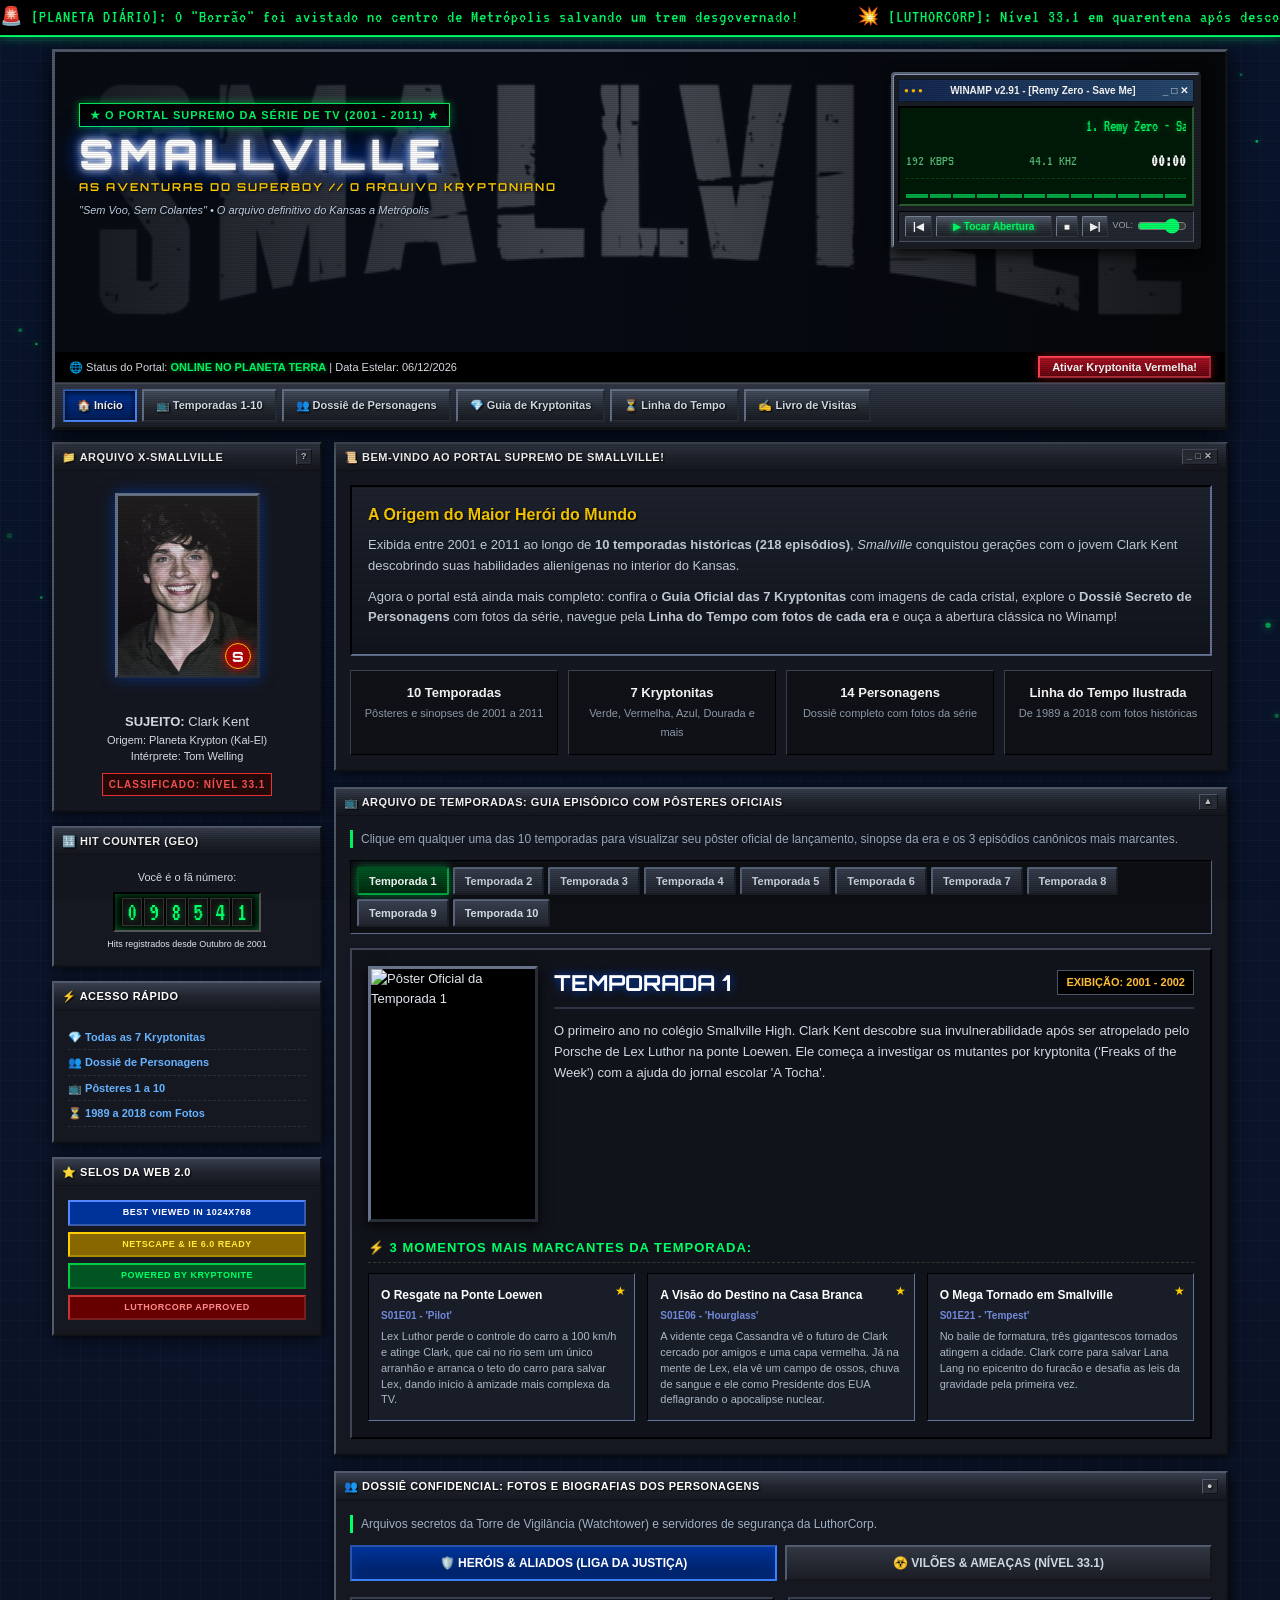
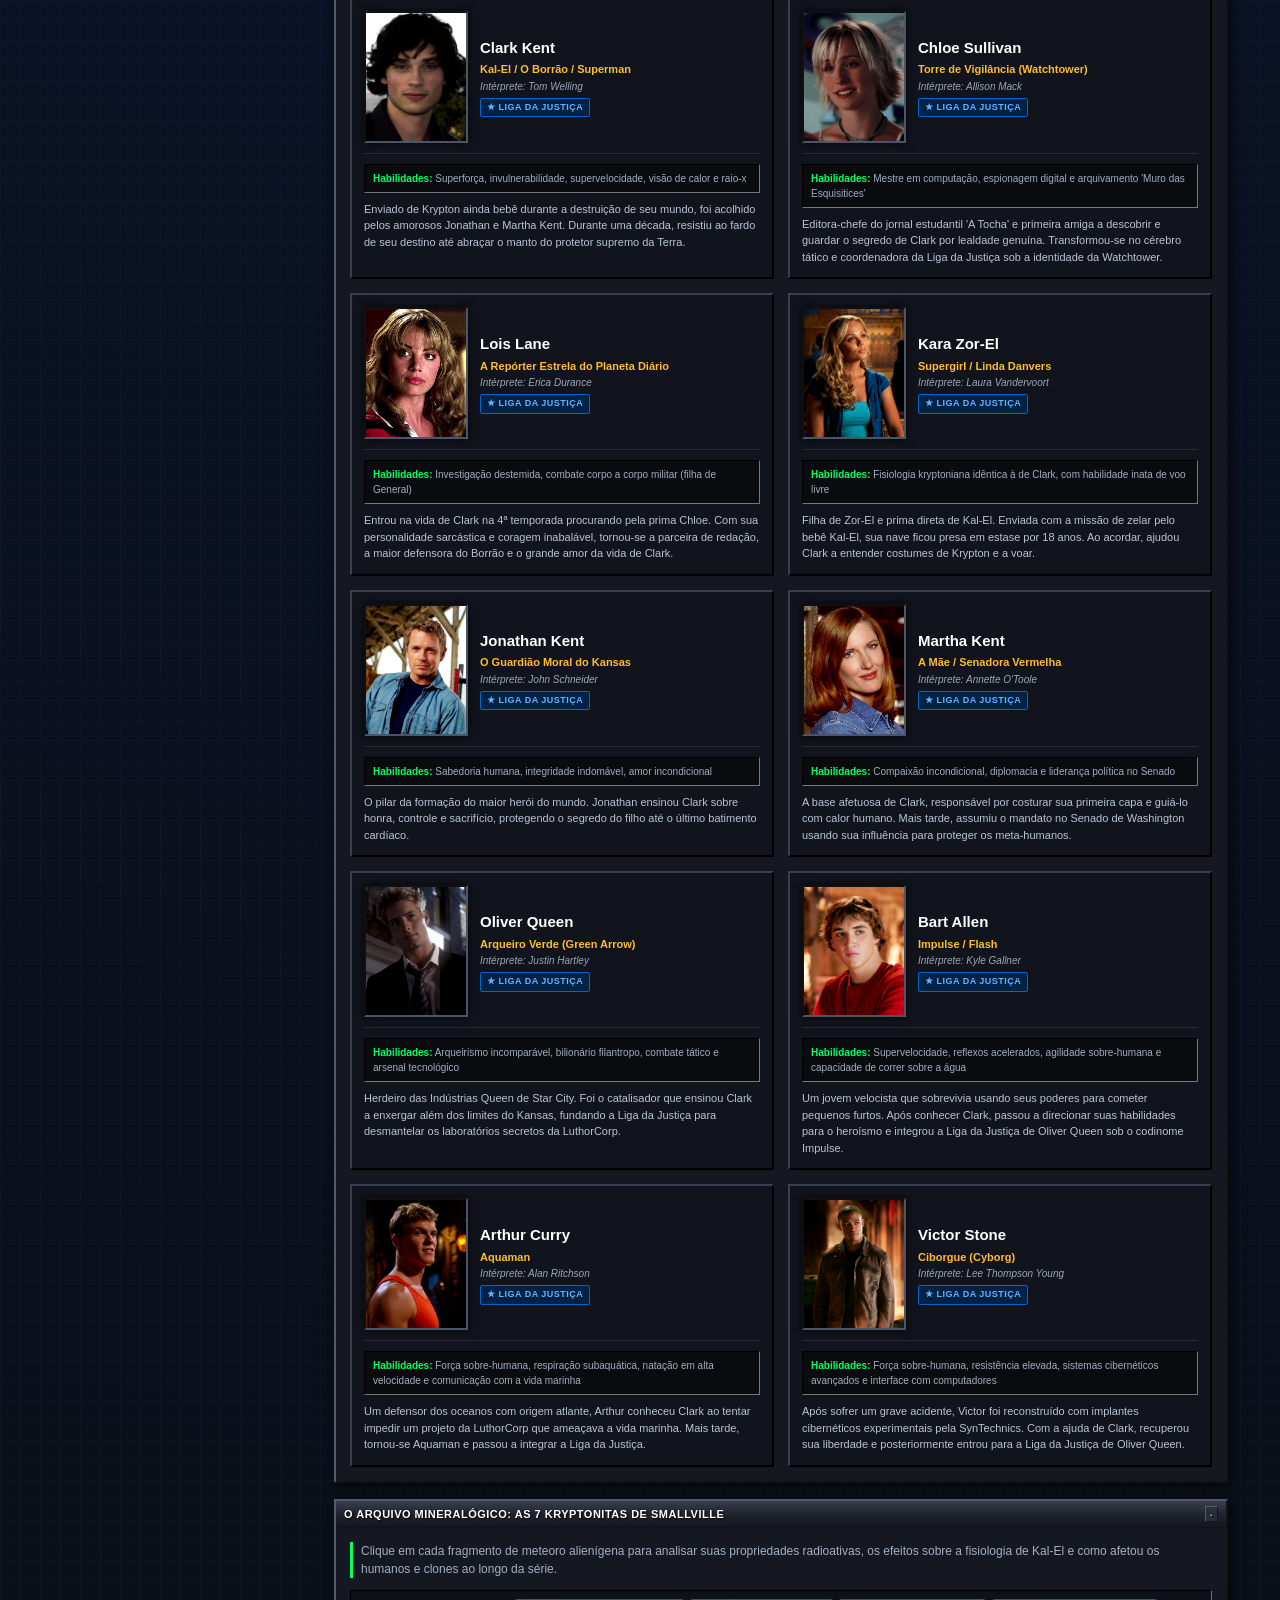
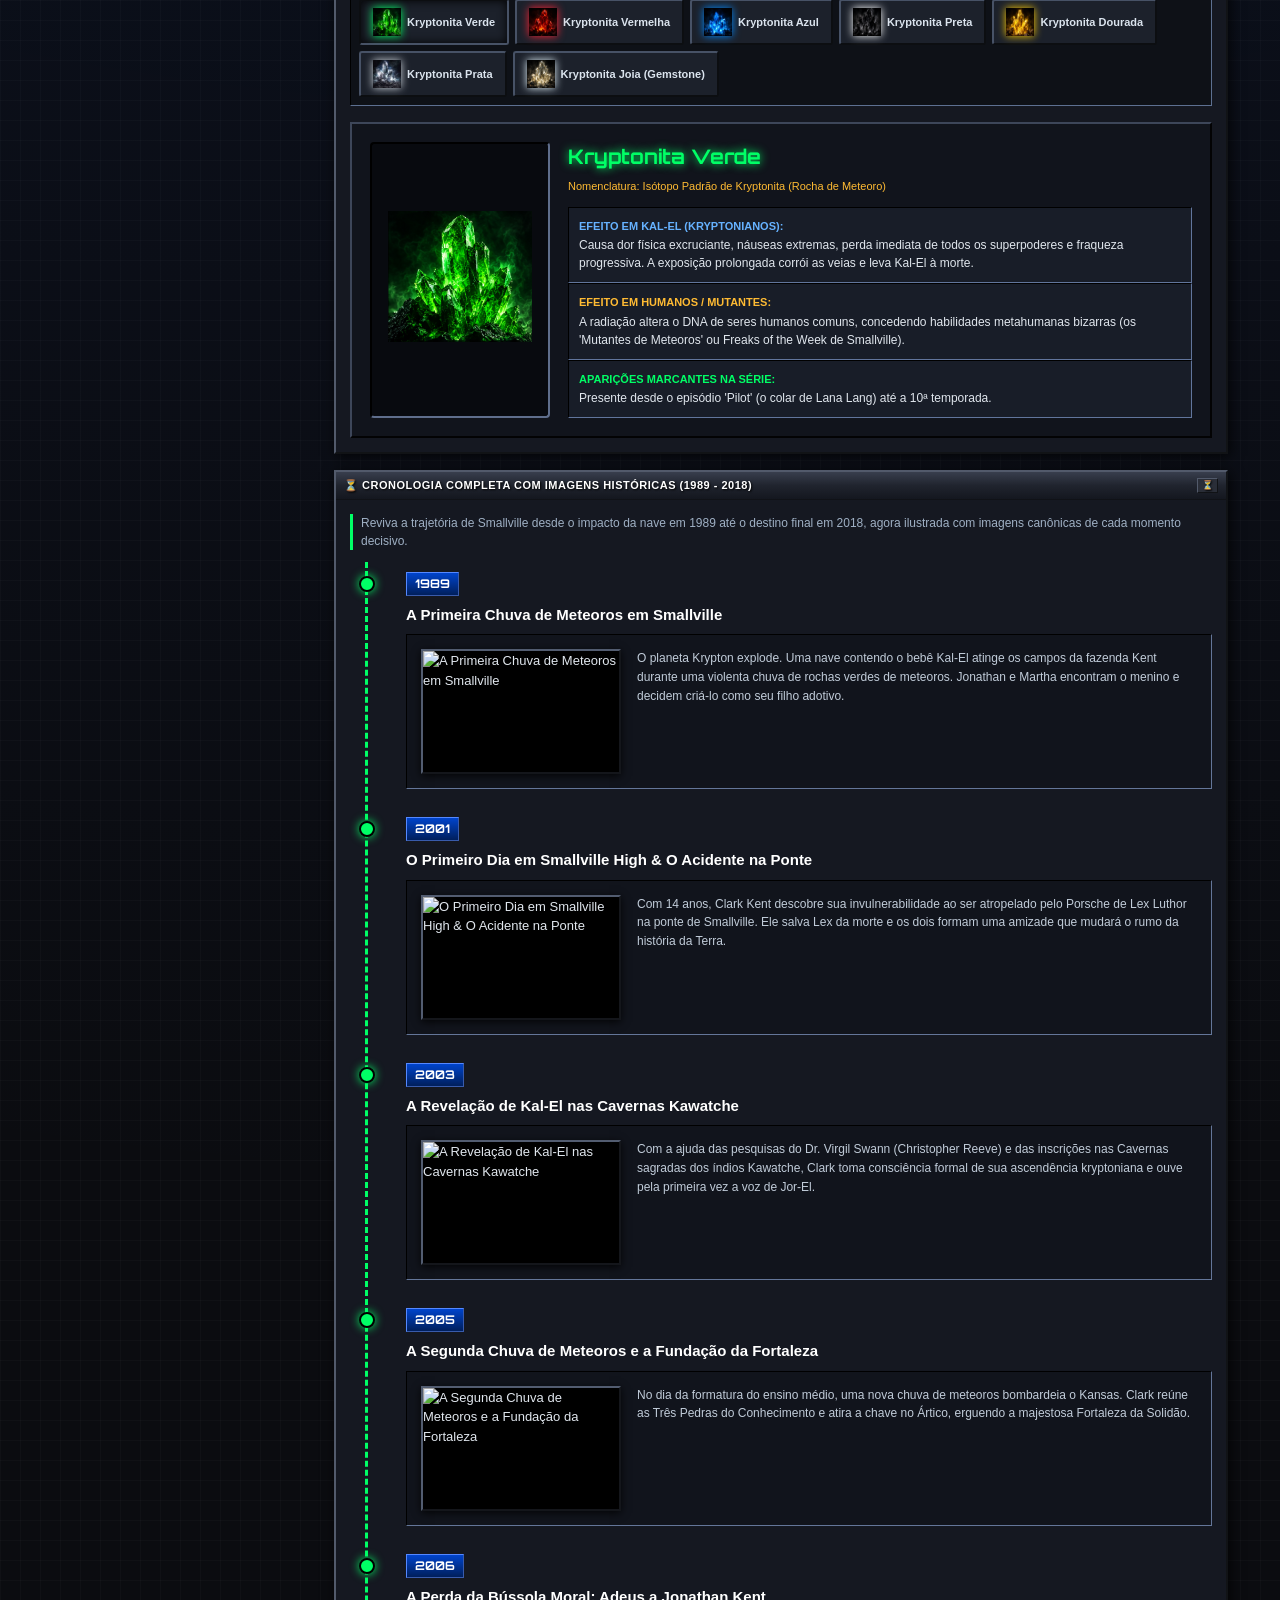
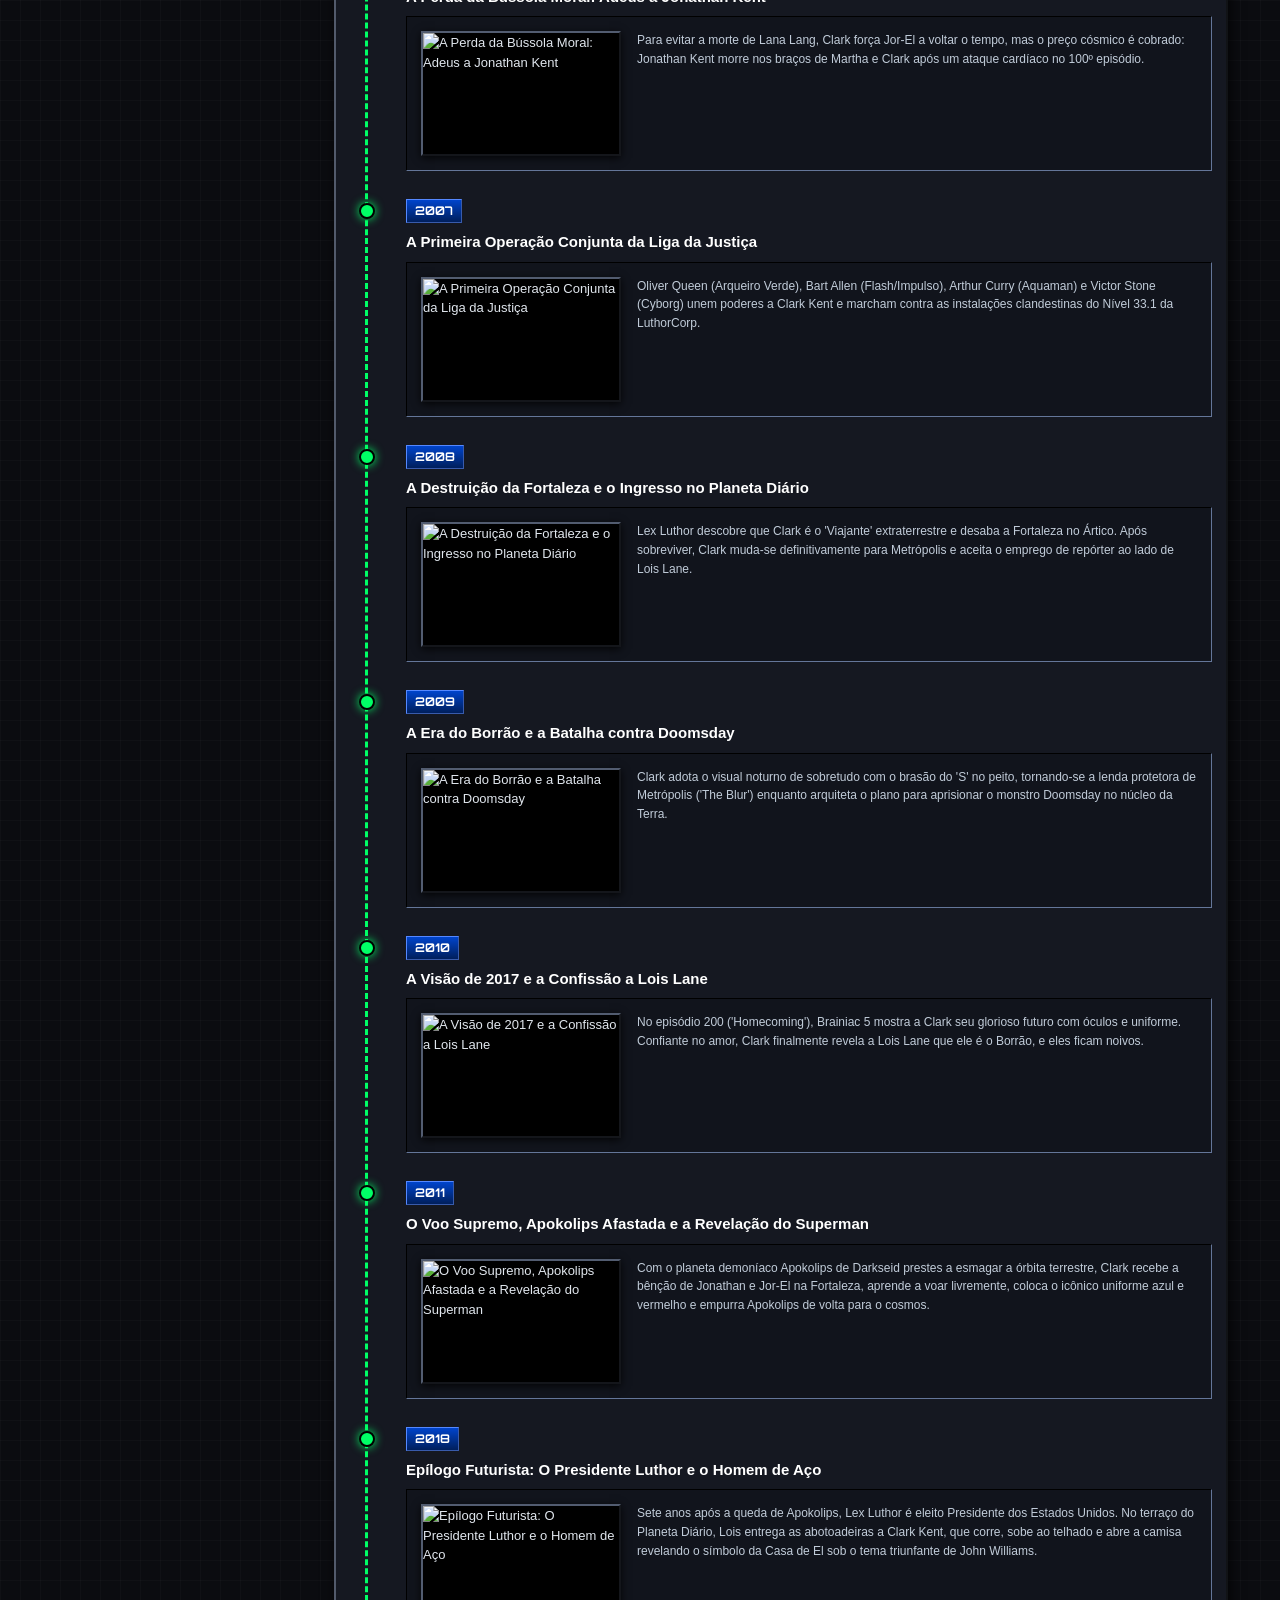
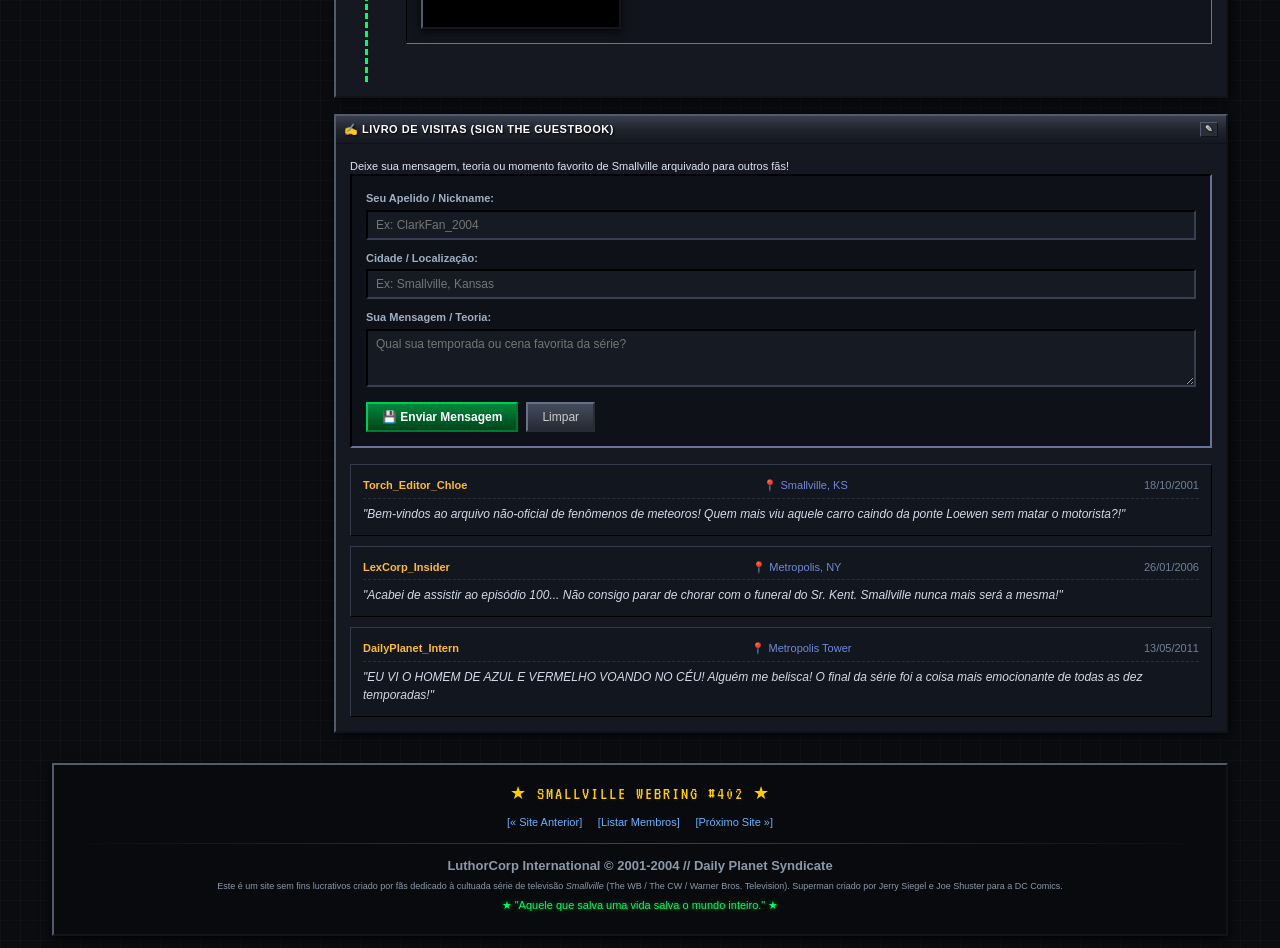
==== index.html @ 9d69d906 "Smallville pagina de fãs" ====
<!DOCTYPE html>
<html lang="pt-BR">
<head>
  <meta charset="UTF-8">
  <meta name="viewport" content="width=device-width, initial-scale=1.0">
  <title>Smallville Legends - Portal Oficial dos Anos 2000 (1989-2011)</title>
  <meta name="description" content="O portal definitivo dos anos 2000 de Smallville: temporadas, personagens, guia completo das kryptonitas e linha do tempo com fotos.">
  <link rel="stylesheet" href="styles.css">
  <link rel="preconnect" href="https://fonts.googleapis.com">
  <link rel="preconnect" href="https://fonts.gstatic.com" crossorigin>
  <link href="https://fonts.googleapis.com/css2?family=VT323&family=Orbitron:wght@600;800;900&family=Special+Elite&display=swap" rel="stylesheet">
</head>
<body>
 
  <!-- Canvas de Partículas de Meteoros Animadas -->
  <canvas id="meteorCanvas" class="meteor-canvas"></canvas>
 
  <!-- Efeito Scanlines Retro -->
  <div class="scanlines-overlay"></div>
 
  <!-- Áudio Oficial da Abertura: Remy Zero - Save Me -->
  <audio id="themeAudio" src="assets/audio/save-me.mp3" preload="auto"></audio>
 
  <!-- Música do Clark: Resiliente Nordista (toca ao clicar na foto / no "S") -->
  <audio id="clarkAudio" src="assets/audio/resiliente-nordista.mp3" preload="none"></audio>
 
  <!-- Barra de Notícias Animada (Marquee Clássico) -->
  <div class="marquee-bar">
    <div class="marquee-content">
      <span>🚨 [PLANETA DIÁRIO]: O "Borrão" foi avistado no centro de Metrópolis salvando um trem desgovernado!</span>
      <span>💥 [LUTHORCORP]: Nível 33.1 em quarentena após descoberta de fragmento de Kryptonita Dourada!</span>
      <span>🪐 [FORTALEZA DA SOLIDÃO]: "Kal-El, o destino da humanidade depende do seu coração." — Jor-El</span>
      <span>🎵 [TRILHA SONORA]: "Somebody save me... let your warm hands break right through me!"</span>
    </div>
  </div>
 
  <div class="page-wrapper">
 
    <!-- CABEÇALHO RETRÔ COM BANNER CINEMATOGRÁFICO ORIGINAL -->
    <header class="retro-header">
      <div class="header-banner">
        <div class="banner-content">
          <div class="header-titles">
            <div class="krypton-badge">★ O PORTAL SUPREMO DA SÉRIE DE TV (2001 - 2011) ★</div>
            <h1 class="main-title">
              <span class="title-smallville">SMALLVILLE</span>
              <span class="title-sub">AS AVENTURAS DO SUPERBOY // O ARQUIVO KRYPTONIANO</span>
            </h1>
            <p class="tagline">"Sem Voo, Sem Colantes" &bull; O arquivo definitivo do Kansas a Metrópolis</p>
          </div>
 
          <!-- Mini Winamp Player v2.91 -->
          <div class="winamp-player" id="winampPlayer">
            <div class="winamp-titlebar">
              <span class="winamp-dots">● ● ●</span>
              <span class="winamp-title-text">WINAMP v2.91 - [Remy Zero - Save Me]</span>
              <span class="winamp-min">_ □ ✕</span>
            </div>
            <div class="winamp-screen">
              <div class="winamp-track-name">
                <marquee scrollamount="3" id="winampMarquee">1. Remy Zero - Save Me (Smallville TV Theme) [Original Broadcast Audio]</marquee>
              </div>
              <div class="winamp-display-row">
                <span class="winamp-kbps">192 KBPS</span>
                <span class="winamp-khz">44.1 KHZ</span>
                <span class="winamp-time" id="winampTime">00:00</span>
              </div>
              <!-- Visualizador Equalizador -->
              <div class="equalizer-bars" id="eqBars">
                <span class="bar"></span><span class="bar"></span><span class="bar"></span>
                <span class="bar"></span><span class="bar"></span><span class="bar"></span>
                <span class="bar"></span><span class="bar"></span><span class="bar"></span>
                <span class="bar"></span><span class="bar"></span><span class="bar"></span>
              </div>
            </div>
            <div class="winamp-controls">
              <button class="winamp-btn" id="btnPrev" title="Voltar 5s">|◀</button>
              <button class="winamp-btn winamp-btn-play" id="btnPlay" title="Tocar / Pausar Abertura">▶ Tocar Abertura</button>
              <button class="winamp-btn" id="btnStop" title="Parar">■</button>
              <button class="winamp-btn" id="btnNext" title="Avançar 5s">▶|</button>
              <div class="winamp-vol">
                <span>VOL:</span>
                <input type="range" id="volSlider" min="0" max="100" value="80">
              </div>
            </div>
          </div>
        </div>
      </div>
 
      <!-- Barra de Ferramentas / Status Retrô -->
      <div class="retro-toolbar">
        <div class="toolbar-left">
          <span class="netscape-icon">🌐</span>
          <span>Status do Portal: <strong class="neon-green">ONLINE NO PLANETA TERRA</strong></span>
          <span class="pipe">|</span>
          <span>Data Estelar: <span id="currentDate">14/10/2026</span></span>
        </div>
        <div class="toolbar-right">
          <!-- Botão Modo Kryptonita Vermelha -->
          <button class="kryptonite-mode-btn" id="btnRedK" title="Modo Chad Ativado">
            <span class="stone-icon"></span> <span id="redKText">Ativar Kryptonita Vermelha!</span>
          </button>
        </div>
      </div>
 
      <!-- Menu de Navegação Metálico com Abas Expandidas -->
      <nav class="retro-nav" id="mainNav">
        <ul>
          <li><a href="#inicio" class="nav-tab active">🏠 Início</a></li>
          <li><a href="#temporadas" class="nav-tab">📺 Temporadas 1-10</a></li>
          <li><a href="#personagens" class="nav-tab">👥 Dossiê de Personagens</a></li>
          <li><a href="#kryptonitas" class="nav-tab">💎 Guia de Kryptonitas</a></li>
          <li><a href="#cronologia" class="nav-tab">⏳ Linha do Tempo</a></li>
          <li><a href="#guestbook" class="nav-tab">✍️ Livro de Visitas</a></li>
        </ul>
      </nav>
    </header>
 
    <!-- CONTEÚDO PRINCIPAL (GRID ANOS 2000) -->
    <main class="main-content-grid">
 
      <!-- COLUNA LATERAL ESQUERDA (SIDEBAR RETRO) -->
      <aside class="sidebar-left">
        <!-- Caixa: Identidade Secreta com a Foto Enviada pelo Usuário -->
        <div class="retro-box window-box">
          <div class="box-header">
            <span>📁 ARQUIVO X-SMALLVILLE</span>
            <span class="win-btn">?</span>
          </div>
          <div class="box-body center-text">
            <div class="sidebar-photo-frame" id="clarkSongTrigger" role="button" tabindex="0" aria-pressed="false" aria-label="Tocar ou pausar a música Resiliente Nordista">
              <img src="assets/images/clark_uploaded.jpg" alt="Clark Kent - Tom Welling" class="sidebar-portrait">
              <div class="shield-overlay">S</div>
            </div>
            <p class="clark-song-hint" id="clarkSongHint" aria-live="polite"></p>
            <p class="box-highlight"><strong>SUJEITO:</strong> Clark Kent</p>
            <p class="font-small">Origem: Planeta Krypton (Kal-El)</p>
            <p class="font-small">Intérprete: Tom Welling</p>
            <div class="badge-status">CLASSIFICADO: NÍVEL 33.1</div>
          </div>
        </div>
 
        <!-- Caixa: Contador de Visitas Retrô -->
        <div class="retro-box window-box">
          <div class="box-header">
            <span>🔢 HIT COUNTER (GEO)</span>
          </div>
          <div class="box-body center-text">
            <p class="font-small">Você é o fã número:</p>
            <div class="counter-display" id="visitCounter">
              <span class="digit">0</span>
              <span class="digit">0</span>
              <span class="digit">0</span>
              <span class="digit">0</span>
              <span class="digit">0</span>
              <span class="digit">1</span>
            </div>
            <p class="font-micro">Hits registrados desde Outubro de 2001</p>
          </div>
        </div>
 
        <!-- Atalhos Rápidos da Série -->
        <div class="retro-box window-box">
          <div class="box-header">
            <span>⚡ ACESSO RÁPIDO</span>
          </div>
          <div class="box-body">
            <ul class="retro-links-list">
              <li><a href="#kryptonitas" class="quick-link">💎 Todas as 7 Kryptonitas</a></li>
              <li><a href="#personagens" class="quick-link">👥 Dossiê de Personagens</a></li>
              <li><a href="#temporadas" class="quick-link">📺 Pôsteres 1 a 10</a></li>
              <li><a href="#cronologia" class="quick-link">⏳ 1989 a 2018 com Fotos</a></li>
            </ul>
          </div>
        </div>
 
        <!-- Caixa: Selos da Web 2.0 -->
        <div class="retro-box window-box">
          <div class="box-header">
            <span>⭐ SELOS DA WEB 2.0</span>
          </div>
          <div class="box-body center-text web-badges">
            <div class="retro-badge badge-blue">BEST VIEWED IN 1024x768</div>
            <div class="retro-badge badge-yellow">NETSCAPE & IE 6.0 READY</div>
            <div class="retro-badge badge-green">POWERED BY KRYPTONITE</div>
            <div class="retro-badge badge-red">LUTHORCORP APPROVED</div>
          </div>
        </div>
      </aside>
 
      <!-- COLUNA CENTRAL (CONTEÚDO DINÂMICO) -->
      <section class="main-column">
 
        <!-- SEÇÃO: INÍCIO / BOAS-VINDAS -->
        <article class="retro-box window-box mb-4" id="inicio">
          <div class="box-header">
            <span>📜 BEM-VINDO AO PORTAL SUPREMO DE SMALLVILLE!</span>
            <span class="win-btn">_ □ ✕</span>
          </div>
          <div class="box-body">
            <div class="welcome-intro">
              <div class="welcome-callout">
                <h3>A Origem do Maior Herói do Mundo</h3>
                <p>
                  Exibida entre 2001 e 2011 ao longo de <strong>10 temporadas históricas (218 episódios)</strong>, <em>Smallville</em> conquistou gerações com o jovem Clark Kent descobrindo suas habilidades alienígenas no interior do Kansas.
                </p>
                <p>
                  Agora o portal está ainda mais completo: confira o <strong>Guia Oficial das 7 Kryptonitas</strong> com imagens de cada cristal, explore o <strong>Dossiê Secreto de Personagens</strong> com fotos da série, navegue pela <strong>Linha do Tempo com fotos de cada era</strong> e ouça a abertura clássica no Winamp!
                </p>
              </div>
            </div>
 
            <!-- Destaques Rápidos -->
            <div class="quick-facts-grid">
              <div class="fact-card">
                <strong>10 Temporadas</strong>
                <span>Pôsteres e sinopses de 2001 a 2011</span>
              </div>
              <div class="fact-card">
                <strong>7 Kryptonitas</strong>
                <span>Verde, Vermelha, Azul, Dourada e mais</span>
              </div>
              <div class="fact-card">
                <strong>14 Personagens</strong>
                <span>Dossiê completo com fotos da série</span>
              </div>
              <div class="fact-card">
                <strong>Linha do Tempo Ilustrada</strong>
                <span>De 1989 a 2018 com fotos históricas</span>
              </div>
            </div>
          </div>
        </article>
 
        <!-- SEÇÃO 1: MELHORES MOMENTOS POR TEMPORADA (1 A 10 COM PÔSTERES) -->
        <article class="retro-box window-box mb-4" id="temporadas">
          <div class="box-header">
            <span>📺 ARQUIVO DE TEMPORADAS: GUIA EPISÓDICO COM PÔSTERES OFICIAIS</span>
            <span class="win-btn">▲</span>
          </div>
          <div class="box-body">
            <p class="section-desc">
              Clique em qualquer uma das 10 temporadas para visualizar seu pôster oficial de lançamento, sinopse da era e os 3 episódios canônicos mais marcantes.
            </p>
 
            <div class="seasons-nav" id="seasonsTabs">
              <button class="season-btn active" data-season="1">Temporada 1</button>
              <button class="season-btn" data-season="2">Temporada 2</button>
              <button class="season-btn" data-season="3">Temporada 3</button>
              <button class="season-btn" data-season="4">Temporada 4</button>
              <button class="season-btn" data-season="5">Temporada 5</button>
              <button class="season-btn" data-season="6">Temporada 6</button>
              <button class="season-btn" data-season="7">Temporada 7</button>
              <button class="season-btn" data-season="8">Temporada 8</button>
              <button class="season-btn" data-season="9">Temporada 9</button>
              <button class="season-btn" data-season="10">Temporada 10</button>
            </div>
 
            <div class="seasons-display" id="seasonContentArea">
              <!-- Renderizado via JavaScript -->
            </div>
          </div>
        </article>
 
        <!-- SEÇÃO 2: DOSSIÊ DE PERSONAGENS COM FOTOS REAIS -->
        <article class="retro-box window-box mb-4" id="personagens">
          <div class="box-header">
            <span>👥 DOSSIÊ CONFIDENCIAL: FOTOS E BIOGRAFIAS DOS PERSONAGENS</span>
            <span class="win-btn">●</span>
          </div>
          <div class="box-body">
            <p class="section-desc">
              Arquivos secretos da Torre de Vigilância (Watchtower) e servidores de segurança da LuthorCorp.
            </p>
 
            <div class="dossier-tabs">
              <button class="dossier-tab active" id="tabHeroes" data-filter="hero">
                <span class="shield-mini">🛡️</span> HERÓIS & ALIADOS (LIGA DA JUSTIÇA)
              </button>
              <button class="dossier-tab" id="tabVillains" data-filter="villain">
                <span class="skull-mini">☣️</span> VILÕES & AMEAÇAS (NÍVEL 33.1)
              </button>
            </div>
 
            <div class="characters-grid" id="charactersGrid">
              <!-- Renderizado via JavaScript com a foto enviada pelo usuário em Clark Kent -->
            </div>
          </div>
        </article>
 
        <!-- NOVA SEÇÃO: GUIA DEFINITIVO DAS KRYPTONITAS -->
        <article class="retro-box window-box mb-4" id="kryptonitas">
          <div class="box-header">
            <span>O ARQUIVO MINERALÓGICO: AS 7 KRYPTONITAS DE SMALLVILLE</span>
            <span class="win-btn">.</span>
          </div>
          <div class="box-body">
            <p class="section-desc">
              Clique em cada fragmento de meteoro alienígena para analisar suas propriedades radioativas, os efeitos sobre a fisiologia de Kal-El e como afetou os humanos e clones ao longo da série.
            </p>
 
            <!-- Seletor Interativo das Kryptonitas -->
            <div class="krypton-stones-nav" id="kryptonStonesNav">
              <!-- Botões gerados via JS -->
            </div>
 
            <!-- Painel de Exibição da Kryptonita Selecionada -->
            <div class="krypton-stone-display" id="kryptonStoneDisplay">
              <!-- Detalhes gerados via JS -->
            </div>
          </div>
        </article>
 
        <!-- SEÇÃO 3: LINHA DO TEMPO CRONOLÓGICA COM FOTOS REAIS (1989 - 2018) -->
        <article class="retro-box window-box mb-4" id="cronologia">
          <div class="box-header">
            <span>⏳ CRONOLOGIA COMPLETA COM IMAGENS HISTÓRICAS (1989 - 2018)</span>
            <span class="win-btn">⏳</span>
          </div>
          <div class="box-body">
            <p class="section-desc">
              Reviva a trajetória de Smallville desde o impacto da nave em 1989 até o destino final em 2018, agora ilustrada com imagens canônicas de cada momento decisivo.
            </p>
 
            <!-- Linha do Tempo Vertical Retrô Ilustrada -->
            <div class="retro-timeline" id="timelineContainer">
              <!-- Renderizado via JavaScript com fotos -->
            </div>
          </div>
        </article>
 
        <!-- SEÇÃO 4: LIVRO DE VISITAS RETRÔ (GUESTBOOK) -->
        <article class="retro-box window-box mb-4" id="guestbook">
          <div class="box-header">
            <span>✍️ LIVRO DE VISITAS (SIGN THE GUESTBOOK)</span>
            <span class="win-btn">✎</span>
          </div>
          <div class="box-body">
            <p class="font-small">Deixe sua mensagem, teoria ou momento favorito de Smallville arquivado para outros fãs!</p>
 
            <form class="guestbook-form" id="guestbookForm">
              <div class="form-row">
                <label for="gbAuthor">Seu Apelido / Nickname:</label>
                <input type="text" id="gbAuthor" placeholder="Ex: ClarkFan_2004" required>
              </div>
              <div class="form-row">
                <label for="gbLocation">Cidade / Localização:</label>
                <input type="text" id="gbLocation" placeholder="Ex: Smallville, Kansas" required>
              </div>
              <div class="form-row">
                <label for="gbMessage">Sua Mensagem / Teoria:</label>
                <textarea id="gbMessage" rows="3" placeholder="Qual sua temporada ou cena favorita da série?" required></textarea>
              </div>
              <div class="form-actions">
                <button type="submit" class="retro-submit-btn">💾 Enviar Mensagem</button>
                <button type="button" class="retro-reset-btn" id="btnResetGb">Limpar</button>
              </div>
            </form>
 
            <div class="guestbook-entries" id="guestbookEntries">
              <!-- Mensagens salvas aparecerão aqui -->
            </div>
          </div>
        </article>
 
      </section>
    </main>
 
    <!-- RODAPÉ RETRÔ ANOS 2000 -->
    <footer class="retro-footer">
      <div class="footer-weblinks">
        <span class="webring-label">★ SMALLVILLE WEBRING #402 ★</span>
        <div class="webring-nav">
          <a href="#inicio">[« Site Anterior]</a>
          <a href="#inicio">[Listar Membros]</a>
          <a href="#inicio">[Próximo Site »]</a>
        </div>
      </div>
 
      <div class="footer-divider"></div>
 
      <div class="footer-disclaimer">
        <p><strong>LuthorCorp International © 2001-2004 // Daily Planet Syndicate</strong></p>
        <p class="font-micro">
          Este é um site sem fins lucrativos criado por fãs dedicado à cultuada série de televisão <em>Smallville</em> (The WB / The CW / Warner Bros. Television).
          Superman criado por Jerry Siegel e Joe Shuster para a DC Comics.
        </p>
        <p class="neon-green font-small">★ "Aquele que salva uma vida salva o mundo inteiro." ★</p>
      </div>
    </footer>
 
  </div>
 
  <script src="app.js"></script>
</body>
</html>
---- styles.css ----
/* ==========================================================================
   SMALLVILLE RETRO FAN PAGE - STYLESHEET (EDIÇÃO SUPREMA ANOS 2000)
   Banner oficial enviado pelo usuário, fotos de Clark, guia das 7 Kryptonitas,
   e Linha do Tempo Ilustrada.
   ========================================================================== */
 
:root {
  --bg-color: #0b0c10;
  --bg-darker: #050608;
  --panel-bg: #151821;
  --panel-header: linear-gradient(180deg, #383e4d 0%, #20242e 50%, #14171f 100%);
  --krypton-green: #00ff66;
  --krypton-glow: rgba(0, 255, 102, 0.45);
  --smallville-blue: #0044cc;
  --smallville-red: #cc0000;
  --text-main: #e0e6ed;
  --text-muted: #95a2b3;
  --text-bright: #ffffff;
  --border-bevel-light: #525a6b;
  --border-bevel-dark: #090a0d;
  --winamp-bg: #1a1d23;
  --winamp-screen: #001a08;
  --font-system: "Verdana", "Tahoma", "Trebuchet MS", sans-serif;
  --font-digital: "VT323", monospace, "Courier New";
  --font-title: "Orbitron", "Impact", "Trebuchet MS", sans-serif;
  --font-newspaper: "Special Elite", "Courier New", monospace, serif;
}
 
/* Modo Kryptonita Vermelha */
body.red-kryptonite-mode {
  --krypton-green: #ff2233 !important;
  --krypton-glow: rgba(255, 34, 51, 0.65) !important;
  --panel-header: linear-gradient(180deg, #5c181f 0%, #3a0d13 50%, #20070b 100%) !important;
  --border-bevel-light: #882230 !important;
}
 
/* Reset básico */
* {
  box-sizing: border-box;
  margin: 0;
  padding: 0;
}
 
body {
  background-color: var(--bg-color);
  background-image: 
    radial-gradient(circle at 50% 0%, rgba(0, 68, 204, 0.18) 0%, transparent 60%),
    linear-gradient(rgba(255, 255, 255, 0.02) 1px, transparent 1px),
    linear-gradient(90deg, rgba(255, 255, 255, 0.02) 1px, transparent 1px);
  background-size: 100% 100%, 20px 20px, 20px 20px;
  color: var(--text-main);
  font-family: var(--font-system);
  font-size: 13px;
  line-height: 1.5;
  min-height: 100vh;
  position: relative;
  overflow-x: hidden;
}
 
/* Canvas de Partículas de Meteoros */
.meteor-canvas {
  position: fixed;
  top: 0;
  left: 0;
  width: 100vw;
  height: 100vh;
  pointer-events: none;
  z-index: 1;
}
 
/* Scanlines retrô sutis */
.scanlines-overlay {
  position: fixed;
  top: 0;
  left: 0;
  width: 100vw;
  height: 100vh;
  background: repeating-linear-gradient(
    0deg,
    rgba(0, 0, 0, 0.12) 0px,
    rgba(0, 0, 0, 0.12) 1px,
    transparent 1px,
    transparent 2px
  );
  pointer-events: none;
  z-index: 9999;
}
 
/* Barra de Notícias (Marquee) */
.marquee-bar {
  background: #000000;
  border-bottom: 2px solid var(--krypton-green);
  color: var(--krypton-green);
  font-family: var(--font-digital);
  font-size: 18px;
  letter-spacing: 1px;
  padding: 4px 0;
  overflow: hidden;
  white-space: nowrap;
  box-shadow: 0 0 12px var(--krypton-glow);
  position: relative;
  z-index: 10;
}
 
.marquee-content {
  display: inline-block;
  animation: marqueeScroll 40s linear infinite;
}
 
.marquee-content span {
  margin-right: 50px;
}
 
@keyframes marqueeScroll {
  0% { transform: translateX(100vw); }
  100% { transform: translateX(-100%); }
}
 
/* Wrapper Central */
.page-wrapper {
  max-width: 1200px;
  margin: 0 auto;
  padding: 12px;
  position: relative;
  z-index: 5;
}
 
/* ==========================================================================
   CABEÇALHO RETRÔ COM O BANNER OFICIAL ENVIADO
   ========================================================================== */
 
.retro-header {
  border: 3px outset var(--border-bevel-light);
  background: #0d0f14;
  margin-bottom: 12px;
  box-shadow: 0 6px 22px rgba(0, 0, 0, 0.9);
  position: relative;
  overflow: hidden;
}
 
.header-banner {
  background-image: 
    linear-gradient(90deg, rgba(8,12,20,0.94) 0%, rgba(8,14,25,0.75) 50%, rgba(5,7,10,0.94) 100%),
    url("assets/images/small.jpg");
  background-size: cover;
  background-position: center;
  background-repeat: no-repeat;
  background-color: #080c14;
  min-height: 300px;
  position: relative;
}

.banner-content {
  display: flex;
  flex-wrap: wrap;
  align-items: center;
  justify-content: space-between;
  padding: 20px 24px;
  gap: 16px;
}
 
.krypton-badge {
  display: inline-block;
  background: rgba(0, 0, 0, 0.85);
  border: 1px solid var(--krypton-green);
  color: var(--krypton-green);
  font-size: 11px;
  font-weight: bold;
  padding: 3px 10px;
  margin-bottom: 6px;
  letter-spacing: 1px;
  box-shadow: 0 0 10px var(--krypton-glow);
}
 
.main-title .title-smallville {
  display: block;
  font-family: var(--font-title);
  font-size: 42px;
  font-weight: 900;
  letter-spacing: 5px;
  color: #ffffff;
  text-shadow: 
    0 0 8px #fff,
    0 0 18px var(--smallville-blue),
    0 0 30px var(--smallville-blue),
    3px 3px 0 #000;
  text-transform: uppercase;
  line-height: 1;
}
 
.main-title .title-sub {
  display: block;
  font-family: var(--font-title);
  font-size: 11px;
  font-weight: 700;
  color: #ffcc00;
  letter-spacing: 2px;
  margin-top: 4px;
  text-shadow: 1px 1px 3px #000;
}
 
.tagline {
  color: #c5d7ed;
  font-style: italic;
  font-size: 11px;
  margin-top: 6px;
  text-shadow: 1px 1px 3px #000;
}
 
/* Winamp Widget */
.winamp-player {
  background: var(--winamp-bg);
  border: 2px outset #5a6477;
  border-radius: 4px;
  width: 310px;
  box-shadow: 0 4px 14px rgba(0, 0, 0, 0.95), inset 1px 1px 0 #8b99b5;
  padding: 5px;
}
 
.winamp-titlebar {
  background: linear-gradient(90deg, #142850, #27496d);
  color: #fff;
  font-size: 10px;
  font-weight: bold;
  display: flex;
  justify-content: space-between;
  align-items: center;
  padding: 3px 5px;
  margin-bottom: 4px;
  border: 1px solid #0c1830;
}
 
.winamp-dots {
  color: #ffbb00;
  font-size: 8px;
}
 
.winamp-screen {
  background: var(--winamp-screen);
  border: 2px inset #050b06;
  padding: 6px;
  margin-bottom: 5px;
}
 
.winamp-track-name {
  color: var(--krypton-green);
  font-family: var(--font-digital);
  font-size: 16px;
  overflow: hidden;
  white-space: nowrap;
  text-shadow: 0 0 6px var(--krypton-glow);
}
 
.winamp-display-row {
  display: flex;
  justify-content: space-between;
  align-items: center;
  color: #55bb77;
  font-family: var(--font-digital);
  font-size: 15px;
  margin-top: 3px;
}
 
.winamp-time {
  color: #ffffff;
  font-size: 17px;
  font-weight: bold;
}
 
/* Barras do Equalizador */
.equalizer-bars {
  display: flex;
  gap: 2px;
  height: 20px;
  align-items: flex-end;
  margin-top: 4px;
  border-top: 1px dashed #004411;
  padding-top: 2px;
}
 
.equalizer-bars .bar {
  flex: 1;
  background: #00aa44;
  height: 4px;
  transition: height 0.12s ease;
}
 
.equalizer-bars.playing .bar {
  animation: eqPulse 0.35s infinite alternate ease-in-out;
}
 
.equalizer-bars.playing .bar:nth-child(2) { animation-delay: 0.1s; }
.equalizer-bars.playing .bar:nth-child(3) { animation-delay: 0.22s; }
.equalizer-bars.playing .bar:nth-child(4) { animation-delay: 0.14s; }
.equalizer-bars.playing .bar:nth-child(5) { animation-delay: 0.28s; }
.equalizer-bars.playing .bar:nth-child(6) { animation-delay: 0.05s; }
.equalizer-bars.playing .bar:nth-child(7) { animation-delay: 0.18s; }
.equalizer-bars.playing .bar:nth-child(8) { animation-delay: 0.32s; }
.equalizer-bars.playing .bar:nth-child(9) { animation-delay: 0.11s; }
.equalizer-bars.playing .bar:nth-child(10) { animation-delay: 0.25s; }
.equalizer-bars.playing .bar:nth-child(11) { animation-delay: 0.16s; }
.equalizer-bars.playing .bar:nth-child(12) { animation-delay: 0.07s; }
 
@keyframes eqPulse {
  0% { height: 3px; background: #00aa44; }
  50% { height: 14px; background: #ffff00; }
  100% { height: 20px; background: #ff3333; }
}
 
.winamp-controls {
  display: flex;
  align-items: center;
  gap: 4px;
  background: #232730;
  padding: 4px 6px;
  border: 1px inset #121419;
}
 
.winamp-btn {
  background: linear-gradient(180deg, #535b6b 0%, #2f343d 50%, #1f2228 100%);
  border: 1px outset #768196;
  color: #fff;
  font-size: 10px;
  font-weight: bold;
  padding: 4px 7px;
  cursor: pointer;
  border-radius: 2px;
}
 
.winamp-btn:active {
  border-style: inset;
  background: #15181e;
}
 
.winamp-btn-play {
  color: #00ff66;
  text-shadow: 0 0 6px #00ff66;
  flex: 1;
}
 
.winamp-vol {
  display: flex;
  align-items: center;
  gap: 4px;
  font-size: 9px;
  color: #aab;
  margin-left: auto;
}
 
.winamp-vol input[type="range"] {
  width: 50px;
  accent-color: var(--krypton-green);
  cursor: pointer;
}
 
/* Barra de Status e Modo Kryptonita Vermelha */
.retro-toolbar {
  display: flex;
  justify-content: space-between;
  align-items: center;
  background: #000;
  padding: 4px 14px;
  border-bottom: 1px solid #333;
  font-size: 11px;
}
 
.kryptonite-mode-btn {
  background: linear-gradient(180deg, #aa1122 0%, #660511 100%);
  color: #ffffff;
  border: 2px outset #ff4455;
  font-size: 11px;
  font-weight: bold;
  padding: 3px 12px;
  cursor: pointer;
  box-shadow: 0 0 10px rgba(255, 34, 51, 0.45);
  transition: all 0.2s ease;
}
 
.kryptonite-mode-btn:hover {
  filter: brightness(1.2);
  box-shadow: 0 0 15px rgba(255, 34, 51, 0.85);
}
 
.kryptonite-mode-btn:active {
  border-style: inset;
}
 
/* Menu Metálico com Abas */
.retro-nav {
  background: linear-gradient(180deg, #323846 0%, #1a1e26 100%);
  border-top: 1px solid #4a5468;
}
 
.retro-nav ul {
  display: flex;
  flex-wrap: wrap;
  list-style: none;
  padding: 5px 8px;
  gap: 5px;
}
 
.nav-tab {
  display: inline-block;
  background: linear-gradient(180deg, #444c5c 0%, #252a33 60%, #1a1c22 100%);
  border: 2px outset #66728a;
  color: #dbe4ee;
  text-decoration: none;
  font-weight: bold;
  padding: 6px 12px;
  font-size: 11px;
  text-shadow: 1px 1px 2px #000;
  transition: all 0.15s;
}
 
.nav-tab:hover {
  background: linear-gradient(180deg, #59647a 0%, #303744 60%, #21252d 100%);
  color: var(--krypton-green);
  border-color: var(--krypton-green);
}
 
.nav-tab.active {
  background: linear-gradient(180deg, #003399 0%, #001f5c 100%);
  border-style: inset;
  color: #fff;
  border-color: #4d88ff;
  box-shadow: inset 0 2px 6px rgba(0, 0, 0, 0.8);
}
 
/* ==========================================================================
   LAYOUT EM GRID RETRÔ (SIDEBAR + MAIN COLUMN)
   ========================================================================== */
 
.main-content-grid {
  display: grid;
  grid-template-columns: 270px 1fr;
  gap: 12px;
  margin-top: 12px;
}
 
@media (max-width: 860px) {
  .main-content-grid {
    grid-template-columns: 1fr;
  }
}
 
/* Estilo de Janela Retro / Box */
.window-box {
  background: var(--panel-bg);
  border: 2px outset var(--border-bevel-light);
  box-shadow: 2px 2px 12px rgba(0, 0, 0, 0.75);
  margin-bottom: 14px;
}
 
.box-header {
  background: var(--panel-header);
  border-bottom: 1px solid #101217;
  color: #ffffff;
  font-weight: bold;
  font-size: 11px;
  padding: 5px 8px;
  display: flex;
  justify-content: space-between;
  align-items: center;
  letter-spacing: 0.5px;
  text-shadow: 1px 1px 2px #000;
}
 
.win-btn {
  background: #2a2e38;
  border: 1px outset #525a6b;
  color: #ccc;
  font-size: 9px;
  padding: 0 4px;
}
 
.box-body {
  padding: 14px;
}
 
.center-text {
  text-align: center;
}
 
.mb-4 {
  margin-bottom: 16px;
}
 
/* Moldura Fotográfica Lateral de Clark Kent com a Foto Enviada */
.sidebar-photo-frame {
  position: relative;
  width: 145px;
  height: 185px;
  margin: 8px auto 12px;
  border: 3px outset #6b778d;
  background: #000;
  box-shadow: 0 0 14px rgba(0, 68, 204, 0.6);
  overflow: hidden;
}
 
.sidebar-portrait {
  width: 100%;
  height: 100%;
  object-fit: cover;
  object-position: center 20%;
  display: block;
  transition: transform 0.3s ease;
}
 
.sidebar-photo-frame:hover .sidebar-portrait {
  transform: scale(1.06);
}
 
/* Foto do Clark clicável: toca "Resiliente Nordista" */
.sidebar-photo-frame {
  cursor: pointer;
}
 
.sidebar-photo-frame:focus-visible {
  outline: 3px solid #ffcc00;
  outline-offset: 3px;
}
 
.sidebar-photo-frame.playing {
  box-shadow: 0 0 18px rgba(255, 204, 0, 0.85);
}
 
.sidebar-photo-frame.playing .shield-overlay {
  animation: shieldPulse 1s infinite ease-in-out;
}
 
@keyframes shieldPulse {
  0%, 100% { transform: scale(1); box-shadow: 0 0 8px #ff0000; }
  50% { transform: scale(1.25); box-shadow: 0 0 16px #ffcc00; }
}
 
.clark-song-hint {
  font-size: 10px;
  color: #ffcc00;
  margin: 0 0 8px;
  min-height: 14px;
}
 
@media (prefers-reduced-motion: reduce) {
  .sidebar-photo-frame.playing .shield-overlay,
  .crystal-img {
    animation: none;
  }
}
 
.shield-overlay {
  position: absolute;
  bottom: 6px;
  right: 6px;
  background: rgba(204, 0, 0, 0.85);
  color: #fff;
  border: 1px solid #ffcc00;
  font-family: var(--font-title);
  font-size: 14px;
  font-weight: 900;
  width: 26px;
  height: 26px;
  display: flex;
  align-items: center;
  justify-content: center;
  border-radius: 50%;
  box-shadow: 0 0 8px #ff0000;
}
 
.badge-status {
  display: inline-block;
  background: #260a0a;
  border: 1px solid #ff3333;
  color: #ff5555;
  font-size: 10px;
  font-weight: bold;
  padding: 3px 6px;
  margin-top: 8px;
  letter-spacing: 1px;
}
 
/* Contador de Visitas Retrô */
.counter-display {
  display: inline-flex;
  background: #000;
  border: 2px inset #555;
  padding: 4px 6px;
  margin: 6px 0;
  box-shadow: inset 0 0 10px rgba(0, 255, 102, 0.4);
}
 
.counter-display .digit {
  background: #111;
  border: 1px solid #333;
  color: var(--krypton-green);
  font-family: var(--font-digital);
  font-size: 26px;
  padding: 0 4px;
  margin: 0 1px;
  line-height: 1;
  text-shadow: 0 0 6px var(--krypton-glow);
}
 
.retro-links-list {
  list-style: none;
  font-size: 11px;
}
 
.retro-links-list li {
  padding: 4px 0;
  border-bottom: 1px dashed #282d38;
}
 
.quick-link {
  color: #66b2ff;
  text-decoration: none;
  font-weight: bold;
}
 
.quick-link:hover {
  color: var(--krypton-green);
  text-decoration: underline;
}
 
/* Selos Retrô (Badges) */
.web-badges {
  display: flex;
  flex-direction: column;
  gap: 6px;
}
 
.retro-badge {
  font-size: 9px;
  font-weight: 800;
  padding: 4px 6px;
  border: 2px outset #fff;
  letter-spacing: 0.5px;
  text-transform: uppercase;
}
 
.badge-blue { background: #003399; color: #fff; border-color: #5588ff; }
.badge-yellow { background: #886600; color: #ffeb3b; border-color: #ffcc00; }
.badge-green { background: #005522; color: #00ff66; border-color: #00cc44; }
.badge-red { background: #660000; color: #ff8888; border-color: #cc3333; }
 
/* ==========================================================================
   SEÇÃO 1: BOAS-VINDAS E DESTAQUES
   ========================================================================== */
 
.welcome-callout {
  background: linear-gradient(180deg, #1d222e 0%, #12151d 100%);
  border: 2px inset #2d3342;
  padding: 16px;
  margin-bottom: 14px;
}
 
.welcome-callout h3 {
  color: #ffcc00;
  font-size: 16px;
  margin-bottom: 8px;
  text-shadow: 1px 1px 2px #000;
}
 
.welcome-callout p {
  margin-bottom: 10px;
  color: #c9d2de;
  line-height: 1.6;
}
 
.quick-facts-grid {
  display: grid;
  grid-template-columns: repeat(auto-fit, minmax(180px, 1fr));
  gap: 10px;
}
 
.fact-card {
  background: #101217;
  border: 1px outset #3b4252;
  padding: 12px;
  text-align: center;
  transition: border-color 0.2s;
}
 
.fact-card:hover {
  border-color: var(--krypton-green);
}
 
.fact-icon {
  font-size: 26px;
  display: block;
  margin-bottom: 4px;
}
 
.fact-card strong {
  display: block;
  color: #fff;
  font-size: 13px;
}
 
.fact-card span {
  font-size: 11px;
  color: var(--text-muted);
}
 
.section-desc {
  font-size: 12px;
  color: #9fb0c4;
  margin-bottom: 12px;
  border-left: 3px solid var(--krypton-green);
  padding-left: 8px;
}
 
/* ==========================================================================
   SEÇÃO 2: GUIA DE TEMPORADAS COM PÔSTERES OFICIAIS
   ========================================================================== */
 
.seasons-nav {
  display: flex;
  flex-wrap: wrap;
  gap: 4px;
  margin-bottom: 14px;
  background: #0d0f14;
  padding: 6px;
  border: 1px inset #252a36;
}
 
.season-btn {
  background: linear-gradient(180deg, #373e4d 0%, #20242d 100%);
  border: 2px outset #58637a;
  color: #cfd8e3;
  padding: 6px 10px;
  font-size: 11px;
  font-weight: bold;
  cursor: pointer;
  border-radius: 2px;
  transition: all 0.15s;
}
 
.season-btn:hover {
  background: linear-gradient(180deg, #4d576c 0%, #292f3b 100%);
  color: var(--krypton-green);
}
 
.season-btn.active {
  background: linear-gradient(180deg, #005522 0%, #002b11 100%);
  border: 2px inset #00aa44;
  color: #ffffff;
  box-shadow: 0 0 8px var(--krypton-glow);
}
 
.season-detail-card {
  background: #10131a;
  border: 2px outset #3c4456;
  padding: 16px;
  animation: fadeIn 0.3s ease;
}
 
.season-main-flex {
  display: flex;
  gap: 16px;
  margin-bottom: 16px;
}
 
@media (max-width: 680px) {
  .season-main-flex {
    flex-direction: column;
    align-items: center;
  }
}
 
.season-poster-frame {
  width: 170px;
  min-width: 170px;
  border: 3px outset #66728a;
  background: #000;
  box-shadow: 0 4px 12px rgba(0, 0, 0, 0.8);
  position: relative;
}
 
.season-poster-img {
  width: 100%;
  height: 250px;
  object-fit: cover;
  display: block;
}
 
.season-info-col {
  flex: 1;
}
 
.season-header-row {
  display: flex;
  justify-content: space-between;
  align-items: center;
  border-bottom: 2px solid #2d3444;
  padding-bottom: 8px;
  margin-bottom: 12px;
  flex-wrap: wrap;
  gap: 8px;
}
 
.season-title-large {
  font-family: var(--font-title);
  font-size: 22px;
  color: #ffffff;
  text-shadow: 0 0 10px var(--smallville-blue);
}
 
.season-years-tag {
  background: #000;
  border: 1px solid #4a5568;
  color: #ffbb33;
  font-size: 11px;
  padding: 3px 8px;
  font-weight: bold;
}
 
.season-summary {
  font-size: 13px;
  line-height: 1.6;
  color: #d1d9e2;
  margin-bottom: 14px;
}
 
.season-episodes-heading {
  color: var(--krypton-green);
  font-size: 13px;
  font-weight: bold;
  letter-spacing: 1px;
  margin-bottom: 10px;
  border-bottom: 1px dashed #2b3b30;
  padding-bottom: 4px;
}
 
.season-moments-grid {
  display: grid;
  grid-template-columns: repeat(auto-fit, minmax(240px, 1fr));
  gap: 12px;
}
 
.moment-card {
  background: #181d28;
  border: 1px inset #2d3648;
  padding: 12px;
  position: relative;
  transition: border-color 0.2s;
}
 
.moment-card:hover {
  border-color: #4d88ff;
}
 
.moment-card::before {
  content: "★";
  position: absolute;
  top: 8px;
  right: 8px;
  color: #ffcc00;
  font-size: 12px;
}
 
.moment-title {
  color: #fff;
  font-weight: bold;
  font-size: 12px;
  margin-bottom: 4px;
  padding-right: 14px;
}
 
.moment-episode {
  font-size: 10px;
  color: #7289da;
  display: block;
  margin-bottom: 6px;
  font-weight: bold;
}
 
.moment-text {
  font-size: 11px;
  color: #abb6c5;
  line-height: 1.45;
}
 
/* ==========================================================================
   SEÇÃO 3: DOSSIÊ DE PERSONAGENS COM FOTOS REAIS
   ========================================================================== */
 
.dossier-tabs {
  display: flex;
  gap: 8px;
  margin-bottom: 16px;
}
 
.dossier-tab {
  flex: 1;
  background: linear-gradient(180deg, #313642 0%, #1a1d24 100%);
  border: 2px outset #525c70;
  color: #cdd6e2;
  font-weight: bold;
  font-size: 12px;
  padding: 9px;
  cursor: pointer;
  text-align: center;
  transition: all 0.2s;
}
 
.dossier-tab:hover {
  background: #3e4454;
}
 
.dossier-tab.active[data-filter="hero"] {
  background: linear-gradient(180deg, #003399 0%, #001f5c 100%);
  border-style: inset;
  color: #fff;
  border-color: #3b7fff;
  box-shadow: inset 0 0 12px rgba(0, 51, 153, 0.85);
}
 
.dossier-tab.active[data-filter="villain"] {
  background: linear-gradient(180deg, #8b0000 0%, #440000 100%);
  border-style: inset;
  color: #fff;
  border-color: #ff4444;
  box-shadow: inset 0 0 12px rgba(139, 0, 0, 0.85);
}
 
.characters-grid {
  display: grid;
  grid-template-columns: repeat(auto-fill, minmax(290px, 1fr));
  gap: 14px;
}
 
.char-card {
  background: #11141c;
  border: 2px outset #373f52;
  padding: 12px;
  display: flex;
  flex-direction: column;
  transition: transform 0.2s, border-color 0.2s, box-shadow 0.2s;
}
 
.char-card:hover {
  transform: translateY(-3px);
  border-color: var(--krypton-green);
  box-shadow: 0 6px 16px rgba(0, 0, 0, 0.7);
}
 
.char-header {
  display: flex;
  align-items: center;
  gap: 12px;
  border-bottom: 1px solid #232a38;
  padding-bottom: 10px;
  margin-bottom: 10px;
}
 
.char-portrait-frame {
  width: 104px;
  height: 132px;
  min-width: 104px;
  background: #000;
  border: 2px inset #4a5568;
  overflow: hidden;
  position: relative;
  box-shadow: 0 0 8px rgba(0, 0, 0, 0.8);
}
 
.char-photo {
  width: 100%;
  height: 100%;
  object-fit: cover;
  object-position: center 15%;
  display: block;
  filter: contrast(1.05) saturate(1.05);
}
 
.char-initials {
  width: 100%;
  height: 100%;
  display: flex;
  align-items: center;
  justify-content: center;
  background: linear-gradient(160deg, #1d2a44, #0a0f1a);
  color: #66b2ff;
  font-family: var(--font-title);
  font-size: 28px;
  font-weight: 800;
  letter-spacing: 2px;
}
 
.char-photo.bizarro-fx {
  filter: invert(0.85) hue-rotate(180deg) contrast(1.4);
}
 
.char-meta {
  flex: 1;
}
 
.char-meta h4 {
  font-size: 15px;
  color: #ffffff;
}
 
.char-codename {
  font-size: 11px;
  color: #ffbb33;
  font-weight: bold;
  display: block;
  margin-top: 2px;
}
 
.char-actor-name {
  font-size: 10px;
  color: #9aa8ba;
  font-style: italic;
  display: block;
  margin-top: 1px;
}
 
.char-tag {
  display: inline-block;
  font-size: 9px;
  font-weight: bold;
  padding: 2px 6px;
  margin-top: 4px;
  border-radius: 2px;
  letter-spacing: 0.5px;
}
 
.tag-hero {
  background: #002244;
  border: 1px solid #0066cc;
  color: #66b2ff;
}
 
.tag-villain {
  background: #330000;
  border: 1px solid #cc0000;
  color: #ff6666;
}
 
.char-power-row {
  background: #090b0e;
  border: 1px inset #222;
  padding: 6px 8px;
  font-size: 10px;
  color: #a0aec0;
  margin-bottom: 8px;
}
 
.char-power-row strong {
  color: var(--krypton-green);
}
 
.char-bio {
  font-size: 11px;
  color: #b8c4d4;
  line-height: 1.5;
  flex-grow: 1;
}
 
/* ==========================================================================
   NOVA SEÇÃO: GUIA DAS 7 KRYPTONITAS
   ========================================================================== */
 
.krypton-stones-nav {
  display: flex;
  flex-wrap: wrap;
  gap: 6px;
  margin-bottom: 16px;
  background: #0e1117;
  padding: 8px;
  border: 1px inset #272f3d;
}
 
.stone-nav-btn {
  background: #1c212b;
  border: 2px outset #475266;
  color: #dbe4ee;
  font-size: 11px;
  font-weight: bold;
  padding: 7px 12px;
  cursor: pointer;
  border-radius: 3px;
  display: flex;
  align-items: center;
  gap: 6px;
  transition: all 0.2s;
}
 
.stone-nav-btn:hover {
  transform: translateY(-2px);
  filter: brightness(1.2);
}
 
.stone-nav-btn.active {
  border-style: inset;
  box-shadow: inset 0 0 10px rgba(0, 0, 0, 0.9);
}
 
.stone-thumb {
  width: 28px;
  height: 28px;
  display: block;
  flex-shrink: 0;
}
 
.krypton-stone-display {
  background: #11141c;
  border: 2px outset #3d4659;
  padding: 18px;
  animation: fadeIn 0.3s ease;
}
 
.stone-detail-grid {
  display: grid;
  grid-template-columns: 180px 1fr;
  gap: 18px;
}
 
@media (max-width: 650px) {
  .stone-detail-grid {
    grid-template-columns: 1fr;
    text-align: center;
  }
}
 
.stone-crystal-preview {
  display: flex;
  flex-direction: column;
  align-items: center;
  justify-content: center;
  background: #080a0f;
  border: 2px inset #262c38;
  padding: 16px;
  border-radius: 4px;
}
 
.crystal-img {
  width: 220px;
  max-width: 100%;
  height: auto;
  display: block;
  margin-bottom: 8px;
  /* Animação removida daqui */
}
 
/* O bloco @keyframes crystalFloat foi removido */
 
/* O bloco .stone-hazard-level foi totalmente removido para sumir com a mensagem vermelha */
 
.stone-info-content h3 {
  font-family: var(--font-title);
  font-size: 20px;
  margin-bottom: 6px;
}
 
.stone-scientific-name {
  font-size: 11px;
  color: #ffbb33;
  margin-bottom: 12px;
  display: block;
}
 
.stone-effect-box {
  background: #181d28;
  border: 1px inset #2d3648;
  padding: 10px;
  font-size: 12px;
  line-height: 1.5;
}
 
.stone-effect-box strong {
  display: block;
  margin-bottom: 2px;
  font-size: 11px;
  text-transform: uppercase;
}
 
/* ==========================================================================
   SEÇÃO 4: LINHA DO TEMPO CRONOLÓGICA COM FOTOS REAIS
   ========================================================================== */
 
.retro-timeline {
  position: relative;
  padding: 10px 0 10px 20px;
  border-left: 3px dashed var(--krypton-green);
  margin-left: 15px;
}
 
.timeline-item {
  position: relative;
  margin-bottom: 28px;
  padding-left: 18px;
}
 
.timeline-node {
  position: absolute;
  left: -29px;
  top: 4px;
  width: 16px;
  height: 16px;
  background: var(--krypton-green);
  border: 2px solid #000;
  border-radius: 50%;
  box-shadow: 0 0 10px var(--krypton-green);
}
 
.timeline-year-badge {
  display: inline-block;
  background: linear-gradient(180deg, #0044cc 0%, #001f5c 100%);
  border: 1px outset #5588ff;
  color: #fff;
  font-family: var(--font-title);
  font-size: 12px;
  font-weight: bold;
  padding: 2px 8px;
  margin-bottom: 8px;
}
 
.timeline-title {
  color: #fff;
  font-size: 15px;
  font-weight: bold;
  margin-bottom: 8px;
}
 
.timeline-card-inner {
  background: #11141c;
  border: 1px inset #2d3545;
  padding: 14px;
  display: flex;
  gap: 16px;
}
 
@media (max-width: 680px) {
  .timeline-card-inner {
    flex-direction: column;
  }
}
 
.timeline-photo-frame {
  width: 200px;
  min-width: 200px;
  height: 125px;
  border: 2px outset #525c70;
  background: #000;
  overflow: hidden;
  box-shadow: 0 2px 8px rgba(0, 0, 0, 0.8);
}
 
.timeline-photo {
  width: 100%;
  height: 100%;
  object-fit: cover;
  display: block;
  transition: transform 0.3s ease;
}
 
.timeline-photo-frame:hover .timeline-photo {
  transform: scale(1.08);
}
 
.timeline-text-col {
  flex: 1;
}
 
.timeline-desc {
  font-size: 12px;
  color: #c1ccd9;
  line-height: 1.55;
}
 
/* ==========================================================================
   SEÇÃO 5: LIVRO DE VISITAS RETRÔ (GUESTBOOK)
   ========================================================================== */
 
.guestbook-form {
  background: #0e1117;
  border: 2px inset #2d3444;
  padding: 14px;
  margin-bottom: 16px;
}
 
.form-row {
  margin-bottom: 10px;
}
 
.form-row label {
  display: block;
  font-size: 11px;
  font-weight: bold;
  color: #9fb0c4;
  margin-bottom: 3px;
}
 
.form-row input,
.form-row textarea {
  width: 100%;
  background: #161a22;
  border: 2px inset #373f52;
  color: #fff;
  font-family: var(--font-system);
  font-size: 12px;
  padding: 6px 8px;
}
 
.form-row input:focus,
.form-row textarea:focus {
  outline: none;
  border-color: var(--krypton-green);
  box-shadow: 0 0 6px var(--krypton-glow);
}
 
.form-actions {
  display: flex;
  gap: 8px;
}
 
.retro-submit-btn {
  background: linear-gradient(180deg, #00883a 0%, #00441c 100%);
  border: 2px outset #00cc55;
  color: #fff;
  font-weight: bold;
  font-size: 12px;
  padding: 6px 14px;
  cursor: pointer;
}
 
.retro-submit-btn:hover {
  background: linear-gradient(180deg, #00aa49 0%, #005a25 100%);
}
 
.retro-reset-btn {
  background: linear-gradient(180deg, #444c5c 0%, #252a33 100%);
  border: 2px outset #66728a;
  color: #ccc;
  font-size: 12px;
  padding: 6px 14px;
  cursor: pointer;
}
 
.guestbook-entries {
  display: flex;
  flex-direction: column;
  gap: 10px;
}
 
.gb-entry-card {
  background: #12161f;
  border: 1px outset #323a4b;
  padding: 12px;
}
 
.gb-entry-header {
  display: flex;
  justify-content: space-between;
  border-bottom: 1px dashed #283040;
  padding-bottom: 4px;
  margin-bottom: 6px;
  font-size: 11px;
}
 
.gb-author {
  color: #ffbb33;
  font-weight: bold;
}
 
.gb-location {
  color: #7289da;
}
 
.gb-date {
  color: #718096;
}
 
.gb-text {
  font-size: 12px;
  color: #d1dbe7;
  font-style: italic;
}
 
/* ==========================================================================
   RODAPÉ RETRÔ
   ========================================================================== */
 
.retro-footer {
  border: 2px outset var(--border-bevel-light);
  background: #090a0d;
  padding: 16px;
  text-align: center;
  margin-top: 14px;
  box-shadow: 0 4px 10px rgba(0, 0, 0, 0.8);
}
 
.webring-label {
  display: block;
  font-family: var(--font-digital);
  font-size: 18px;
  color: #ffcc00;
  letter-spacing: 2px;
  margin-bottom: 4px;
}
 
.webring-nav a {
  color: #66b2ff;
  text-decoration: none;
  font-size: 11px;
  margin: 0 6px;
}
 
.webring-nav a:hover {
  text-decoration: underline;
  color: #fff;
}
 
.footer-divider {
  height: 1px;
  background: linear-gradient(90deg, transparent, #3a4457, transparent);
  margin: 12px 0;
}
 
.footer-disclaimer p {
  margin-bottom: 4px;
  color: #8b99aa;
}
 
.font-small {
  font-size: 11px;
}
 
.font-micro {
  font-size: 9px;
}
 
.neon-green {
  color: var(--krypton-green) !important;
  text-shadow: 0 0 5px var(--krypton-glow);
}
 
/* Animações */
@keyframes fadeIn {
  from { opacity: 0; transform: translateY(4px); }
  to { opacity: 1; transform: translateY(0); }
}
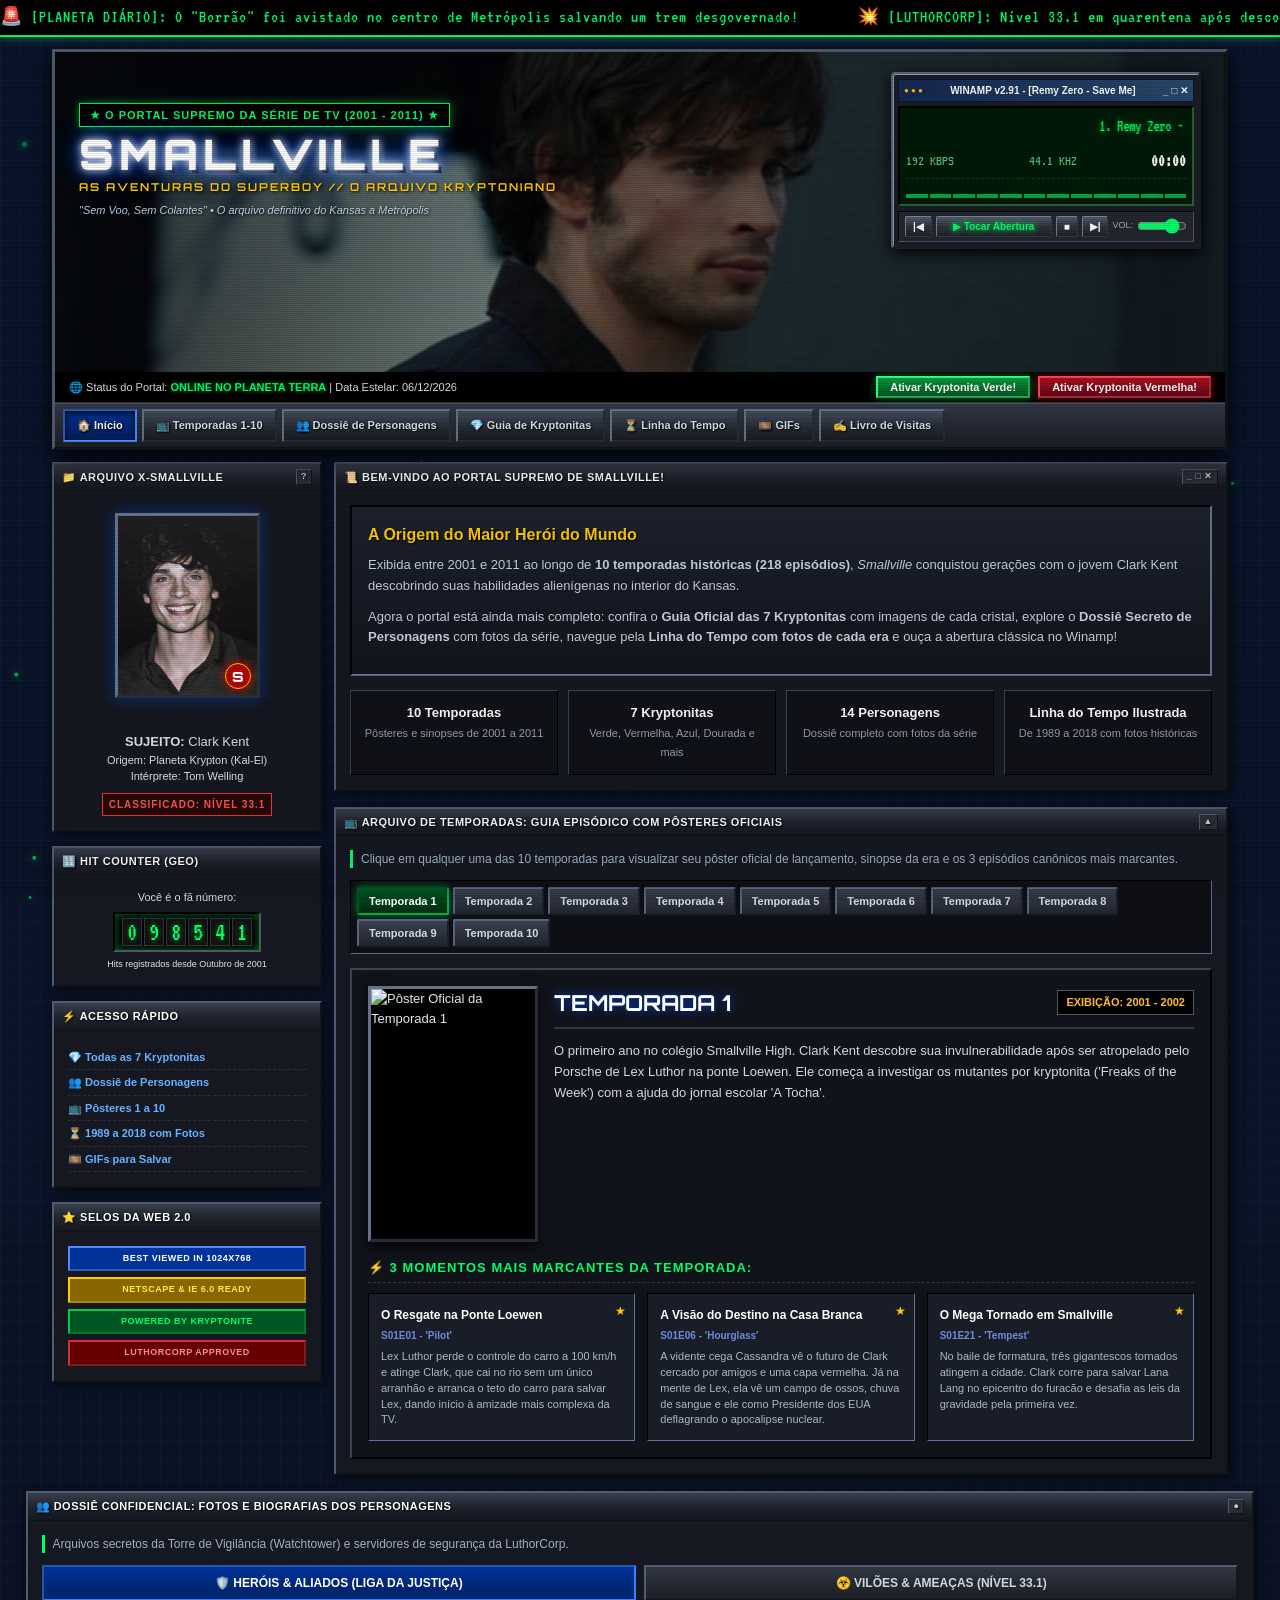
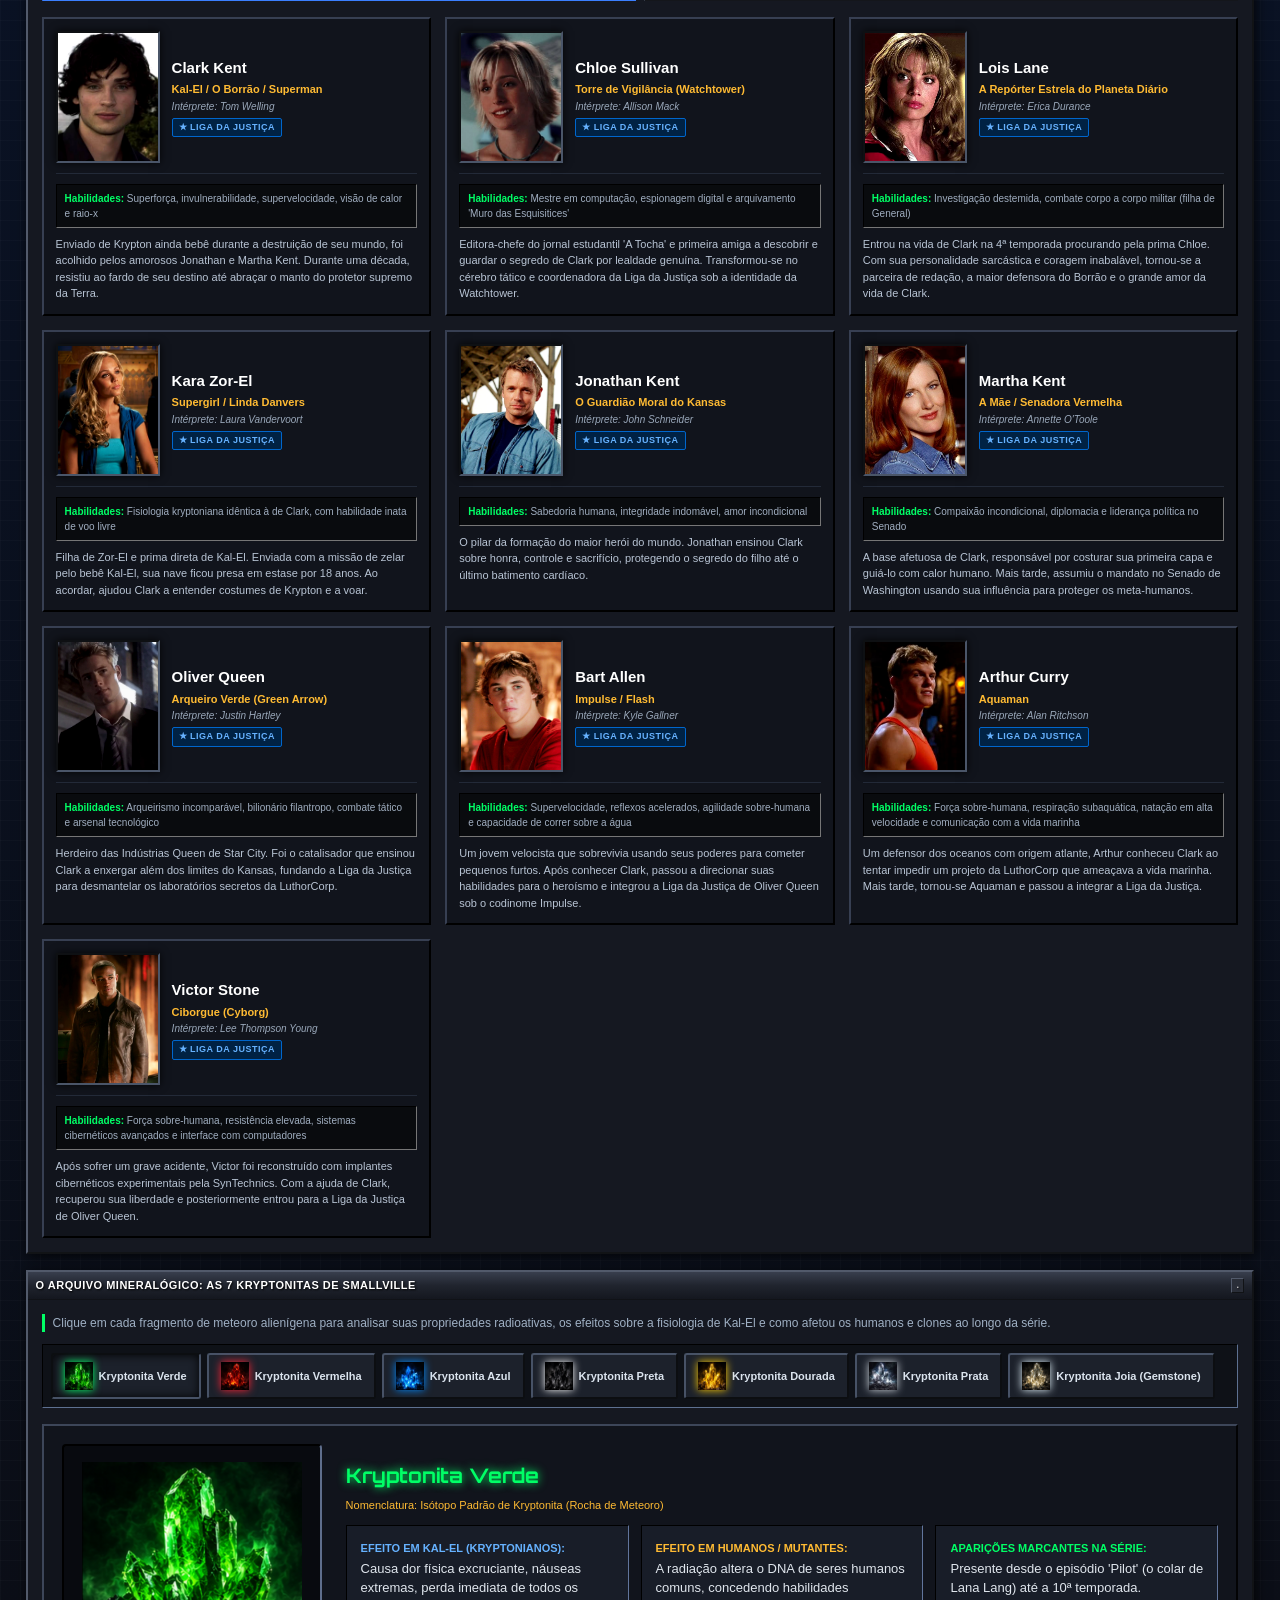
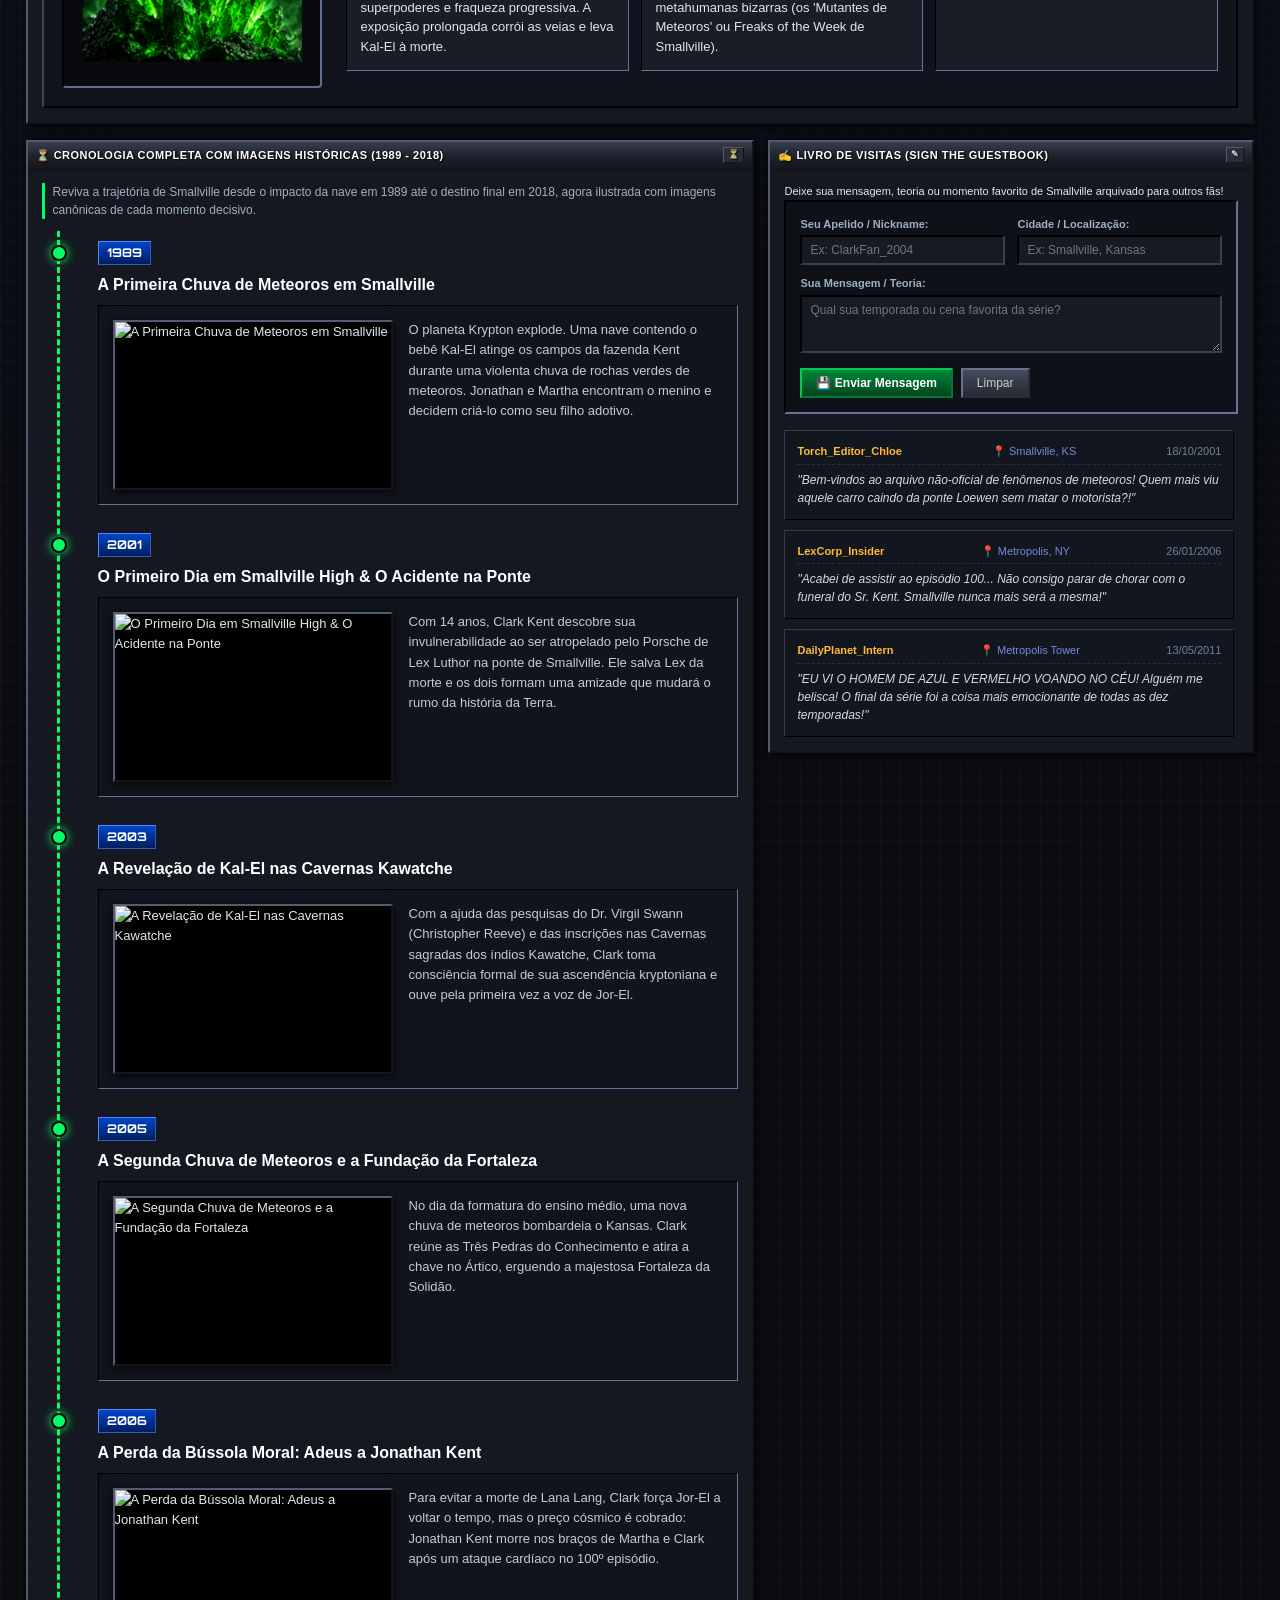
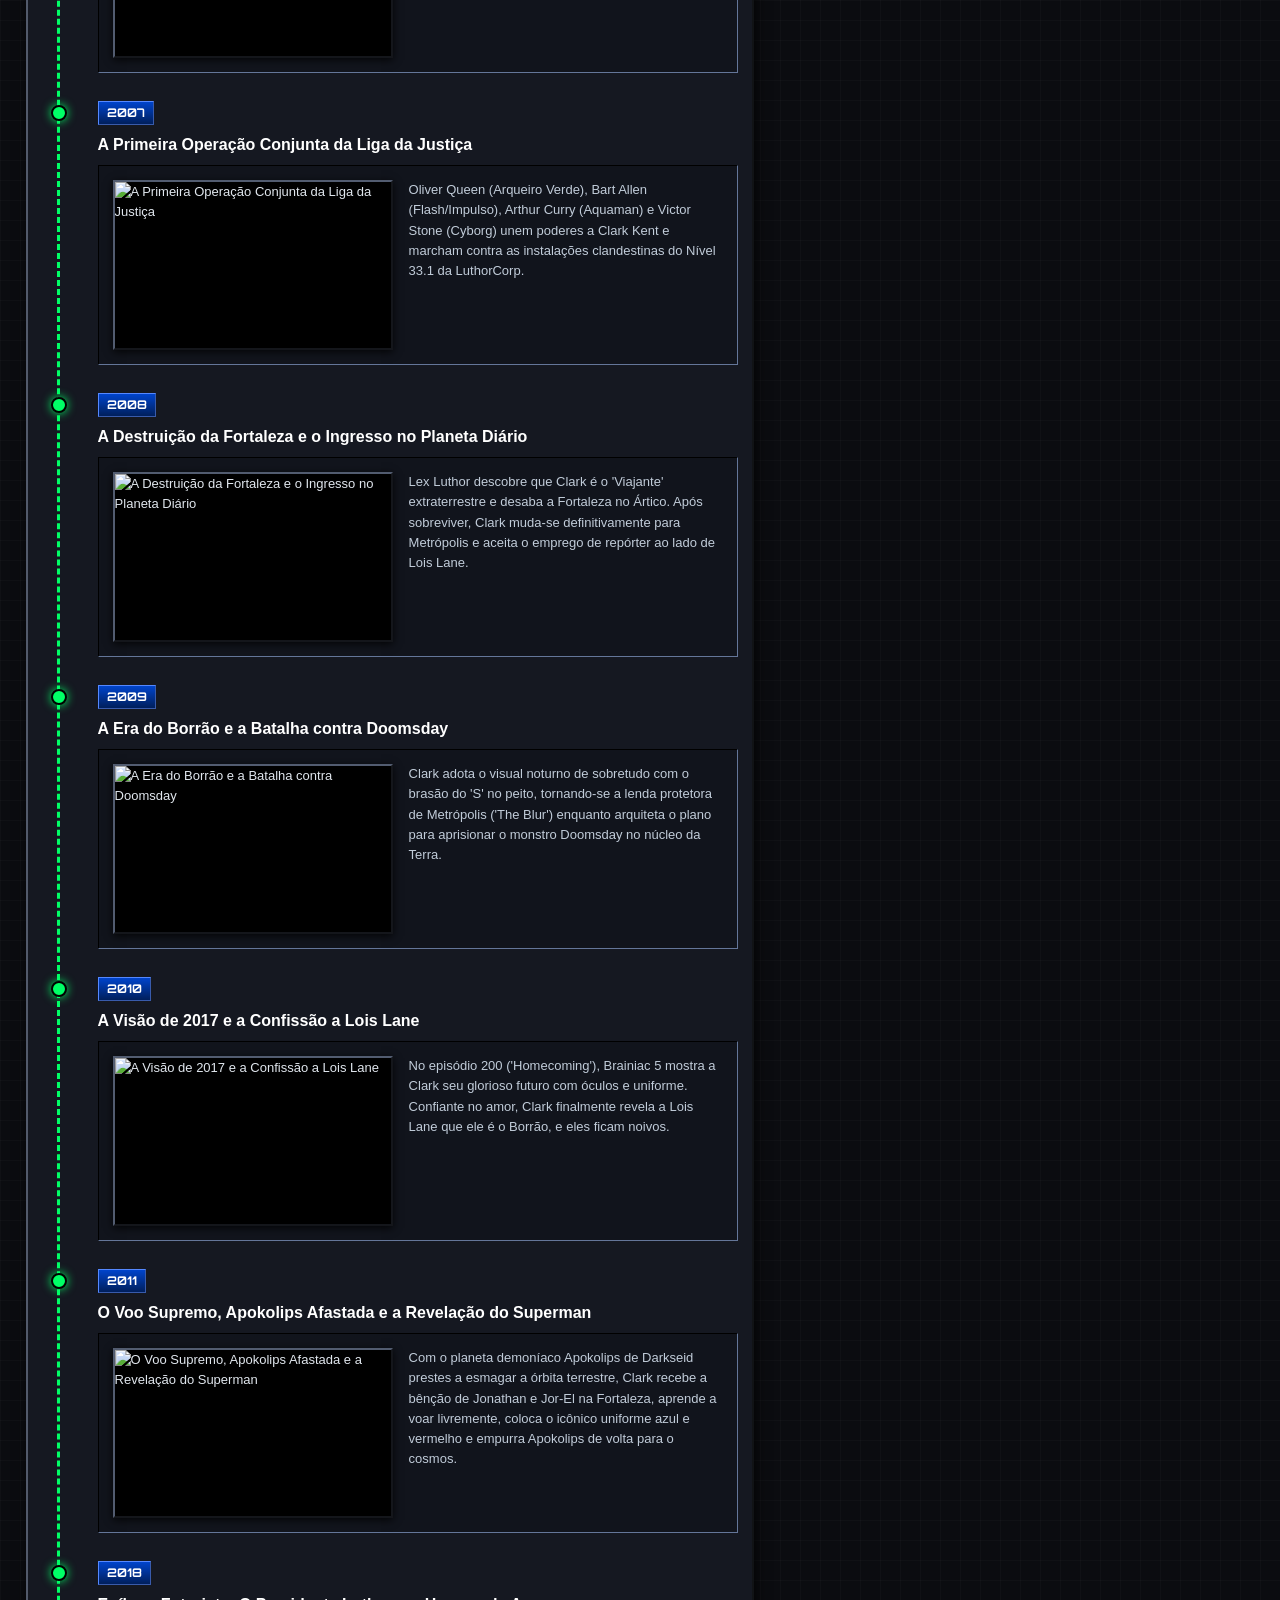
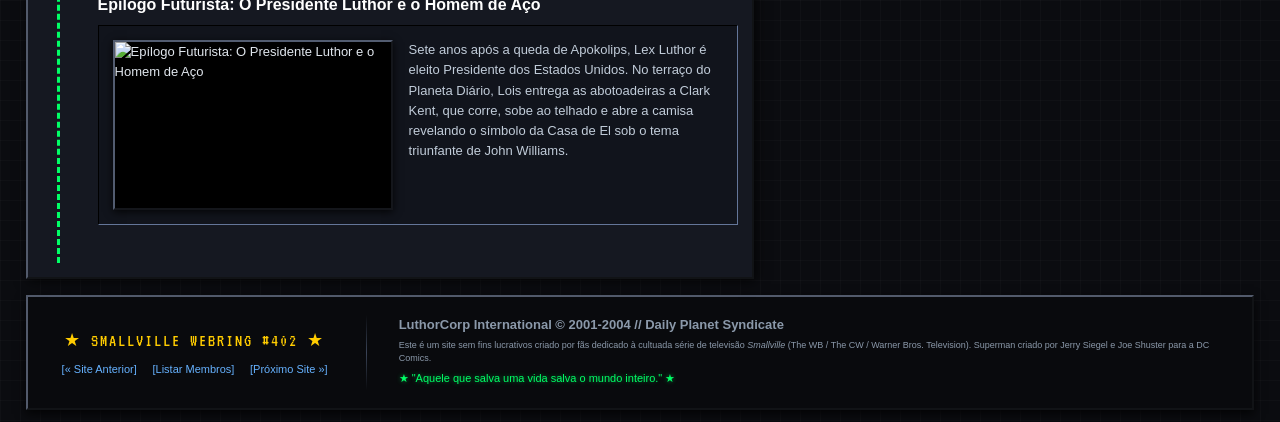
==== commit fca5c6be: "Smallville 2.0" ====
--- a/index.html
+++ b/index.html
@@ -96,8 +96,11 @@
           <span>Data Estelar: <span id="currentDate">14/10/2026</span></span>
         </div>
         <div class="toolbar-right">
-          <!-- Botão Modo Kryptonita Vermelha -->
-          <button class="kryptonite-mode-btn" id="btnRedK" title="Modo Chad Ativado">
+          <!-- Botões Modo Kryptonita (efeitos em kryptonita.js) -->
+          <button class="kryptonite-mode-btn green" id="btnGreenK" title="Kryptonita Verde">
+            <span class="stone-icon"></span> <span id="greenKText">Ativar Kryptonita Verde!</span>
+          </button>
+          <button class="kryptonite-mode-btn" id="btnRedK" title="Kryptonita Vermelha">
             <span class="stone-icon"></span> <span id="redKText">Ativar Kryptonita Vermelha!</span>
           </button>
         </div>
@@ -111,6 +114,7 @@
           <li><a href="#personagens" class="nav-tab">👥 Dossiê de Personagens</a></li>
           <li><a href="#kryptonitas" class="nav-tab">💎 Guia de Kryptonitas</a></li>
           <li><a href="#cronologia" class="nav-tab">⏳ Linha do Tempo</a></li>
+          <li><a href="gifs.html" class="nav-tab">🎞️ GIFs</a></li>
           <li><a href="#guestbook" class="nav-tab">✍️ Livro de Visitas</a></li>
         </ul>
       </nav>
@@ -170,6 +174,7 @@
               <li><a href="#personagens" class="quick-link">👥 Dossiê de Personagens</a></li>
               <li><a href="#temporadas" class="quick-link">📺 Pôsteres 1 a 10</a></li>
               <li><a href="#cronologia" class="quick-link">⏳ 1989 a 2018 com Fotos</a></li>
+              <li><a href="gifs.html" class="quick-link">🎞️ GIFs para Salvar</a></li>
             </ul>
           </div>
         </div>
@@ -262,6 +267,12 @@
           </div>
         </article>
  
+      </section>
+    </main>
+
+    <!-- ZONA LARGA (PC): personagens, kryptonitas, cronologia, livro de visitas -->
+    <div class="wide-zone">
+
         <!-- SEÇÃO 2: DOSSIÊ DE PERSONAGENS COM FOTOS REAIS -->
         <article class="retro-box window-box mb-4" id="personagens">
           <div class="box-header">
@@ -311,6 +322,8 @@
           </div>
         </article>
  
+        <div class="wide-split">
+
         <!-- SEÇÃO 3: LINHA DO TEMPO CRONOLÓGICA COM FOTOS REAIS (1989 - 2018) -->
         <article class="retro-box window-box mb-4" id="cronologia">
           <div class="box-header">
@@ -363,9 +376,10 @@
           </div>
         </article>
  
-      </section>
-    </main>
- 
+        </div>
+
+    </div>
+
     <!-- RODAPÉ RETRÔ ANOS 2000 -->
     <footer class="retro-footer">
       <div class="footer-weblinks">
@@ -392,5 +406,6 @@
   </div>
  
   <script src="app.js"></script>
+  <script src="kryptonita.js"></script>
 </body>
 </html>
--- a/styles.css
+++ b/styles.css
@@ -139,14 +139,24 @@
 }
  
 .header-banner {
-  background-image: 
-    linear-gradient(90deg, rgba(8,12,20,0.94) 0%, rgba(8,14,25,0.75) 50%, rgba(5,7,10,0.94) 100%),
+  /* Ajuste do enquadramento: mude só esta linha para subir/descer a imagem
+     (ex.: "center top" mostra mais o alto, "center bottom" mais a parte de baixo). */
+  --banner-pos: center 35%;
+
+  background-image:
+    linear-gradient(90deg, rgba(5, 8, 14, 0.78) 0%, rgba(5, 8, 14, 0.30) 45%, rgba(5, 8, 14, 0.55) 100%),
+    url("assets/images/banner7.jpg"),
+    url("assets/images/banner7.jpg"),
+    url("assets/images/banner7.jpg"),
+    url("assets/images/banner7.jpg"),
+    url("assets/images/banner7.jpg"),
     url("assets/images/small.jpg");
   background-size: cover;
-  background-position: center;
+  background-position: center, var(--banner-pos);   /* o degradê fica fixo; a imagem usa o enquadramento acima */
   background-repeat: no-repeat;
   background-color: #080c14;
-  min-height: 300px;
+  /* a altura acompanha a largura da tela: o corte da imagem fica sempre parecido, sem "zoom" exagerado */
+  min-height: clamp(260px, 25vw, 380px);
   position: relative;
 }
 
@@ -1441,4 +1451,167 @@
 @keyframes fadeIn {
   from { opacity: 0; transform: translateY(4px); }
   to { opacity: 1; transform: translateY(0); }
-}+}
+/* ==========================================================================
+   PC: PERSONAGENS, KRYPTONITAS, CRONOLOGIA, LIVRO DE VISITAS E RODAPÉ
+   OCUPAM QUASE A TELA TODA (o resto do site continua igual)
+   ========================================================================== */
+
+.wide-split > .window-box {
+  margin-bottom: 0;
+}
+
+.wide-split {
+  margin-bottom: 16px;
+}
+
+@media (min-width: 1100px) {
+  .wide-zone,
+  .retro-footer {
+    width: min(96vw, 1840px);
+    margin-left: calc(50% - min(48vw, 920px));
+  }
+
+  /* Personagens: mais colunas */
+  .characters-grid {
+    grid-template-columns: repeat(auto-fill, minmax(330px, 1fr));
+  }
+
+  /* Kryptonitas: cristal à esquerda, 3 efeitos lado a lado */
+  .stone-detail-grid {
+    grid-template-columns: 260px 1fr;
+    gap: 24px;
+    align-items: center;
+  }
+
+  .stone-effects-list {
+    display: grid;
+    grid-template-columns: repeat(3, 1fr);
+    gap: 12px;
+  }
+
+  .stone-effect-box {
+    padding: 14px;
+    font-size: 13px;
+  }
+
+  /* Cronologia + Livro de visitas lado a lado */
+  .wide-split {
+    display: grid;
+    grid-template-columns: minmax(0, 1.5fr) minmax(380px, 1fr);
+    gap: 14px;
+    align-items: start;
+  }
+
+  .timeline-photo-frame {
+    width: 280px;
+    min-width: 280px;
+    height: 170px;
+  }
+
+  .timeline-title {
+    font-size: 16px;
+  }
+
+  .timeline-desc {
+    font-size: 13px;
+  }
+
+  #guestbook {
+    position: sticky;
+    top: 12px;
+  }
+
+  .guestbook-form {
+    display: grid;
+    grid-template-columns: 1fr 1fr;
+    gap: 0 12px;
+  }
+
+  .guestbook-form .form-row:nth-child(3),
+  .guestbook-form .form-actions {
+    grid-column: 1 / -1;
+  }
+
+  .guestbook-entries {
+    max-height: 46vh;
+    overflow-y: auto;
+    padding-right: 4px;
+  }
+
+  /* Rodapé em uma linha */
+  .retro-footer {
+    display: grid;
+    grid-template-columns: auto 1px 1fr;
+    align-items: center;
+    gap: 32px;
+    padding: 18px 28px;
+  }
+
+  .retro-footer .footer-divider {
+    width: 1px;
+    height: 100%;
+    min-height: 60px;
+    margin: 0;
+    background: linear-gradient(180deg, transparent, #3a4457, transparent);
+  }
+
+  .footer-disclaimer {
+    text-align: left;
+  }
+}
+
+/* ==========================================================================
+   GALERIA DE GIFS (seção do index.html e página gifs.html)
+   ========================================================================== */
+.gif-grid { display: grid; grid-template-columns: repeat(2, 1fr); gap: 10px; align-items: stretch; }
+@media (min-width: 700px)  { .gif-grid { grid-template-columns: repeat(auto-fill, minmax(200px, 1fr)); gap: 14px; } }
+@media (min-width: 1100px) { .gif-grid { grid-template-columns: repeat(auto-fill, minmax(220px, 1fr)); } }
+.gif-card { background: #11141c; border: 2px outset #373f52; padding: 8px; display: flex; flex-direction: column; gap: 8px; transition: transform .15s, box-shadow .15s; }
+.gif-card:hover { transform: translateY(-3px); box-shadow: 0 0 14px rgba(0,255,102,.35); }
+.gif-card:hover { border-color: var(--krypton-green); }
+.gif-frame { aspect-ratio: 1 / 1; background: #000; border: 2px inset #4a5568; display: grid; place-items: center; overflow: hidden; cursor: zoom-in; }
+.gif-frame img { width: 100%; height: 100%; object-fit: cover; object-position: center 20%; display: block; transition: transform .25s; }
+.gif-frame:hover img { transform: scale(1.06); }
+.gif-frame.missing::after { content: "GIF ainda não enviado"; color: #718096; font-size: 11px; text-align: center; padding: 10px; }
+.gif-name { color: #fff; font-weight: bold; font-size: 12px; display: block; }
+.gif-char { color: #ffbb33; font-size: 10px; font-weight: bold; display: block; }
+.gif-card .retro-submit-btn { width: 100%; padding: 10px 6px; }
+.gif-card .retro-submit-btn.done { color: var(--krypton-green); }
+.gif-toast { position: fixed; left: 50%; bottom: 18px; transform: translateX(-50%); z-index: 50; background: #000; color: var(--krypton-green); border: 2px outset var(--krypton-green); padding: 8px 16px; font-size: 12px; font-weight: bold; opacity: 0; pointer-events: none; transition: opacity .2s; max-width: 92vw; text-align: center; }
+.gif-toast.show { opacity: 1; }
+
+/* Ampliar GIF (clique) */
+.gif-lightbox { position: fixed; inset: 0; z-index: 60; background: rgba(0,0,0,.88); display: none; place-items: center; padding: 24px; cursor: zoom-out; }
+.gif-lightbox.open { display: grid; }
+.gif-lightbox img { max-width: min(92vw, 900px); max-height: 88vh; border: 3px outset var(--krypton-green); box-shadow: 0 0 30px rgba(0,255,102,.35); background: #000; }
+
+
+.step-list { padding-left: 18px; font-size: 11px; line-height: 1.7; }
+.gif-more-link { margin-top: 12px; text-align: right; font-size: 12px; }
+@media (min-width: 1100px) {
+  .gif-grid { grid-template-columns: repeat(auto-fill, minmax(230px, 1fr)); gap: 16px; }
+}
+
+/* ==========================================================================
+   KRYPTONITA VERMELHA E VERDE: botões + animações no site todo
+   (animações só com opacity/transform para ficarem fluidas)
+   ========================================================================== */
+.retro-toolbar { flex-wrap: wrap; gap: 6px; }
+.toolbar-right { display: flex; gap: 8px; flex-wrap: wrap; justify-content: flex-end; }
+.kryptonite-mode-btn.green {
+  background: linear-gradient(180deg, #0c9a3f 0%, #045420 100%);
+  border-color: #3dff8a;
+  box-shadow: 0 0 10px rgba(0, 255, 102, 0.45);
+}
+.kryptonite-mode-btn.green:hover { box-shadow: 0 0 15px rgba(0, 255, 102, 0.85); }
+.kryptonite-mode-btn.is-on { filter: brightness(1.25); outline: 1px solid #fff; outline-offset: 1px; }
+
+/* As cores do tema trocam com transição suave (verde <-> vermelho) */
+@property --krypton-green { syntax: "<color>"; inherits: true; initial-value: #00ff66; }
+@property --krypton-glow { syntax: "<color>"; inherits: true; initial-value: rgba(0, 255, 102, 0.45); }
+@property --border-bevel-light { syntax: "<color>"; inherits: true; initial-value: #525a6b; }
+body { transition: --krypton-green .9s ease, --krypton-glow .9s ease, --border-bevel-light .9s ease; }
+
+/* Verde: o tema já é verde, então o modo só intensifica o brilho */
+body.green-kryptonite-mode { --krypton-glow: rgba(0, 255, 102, 0.85) !important; }
